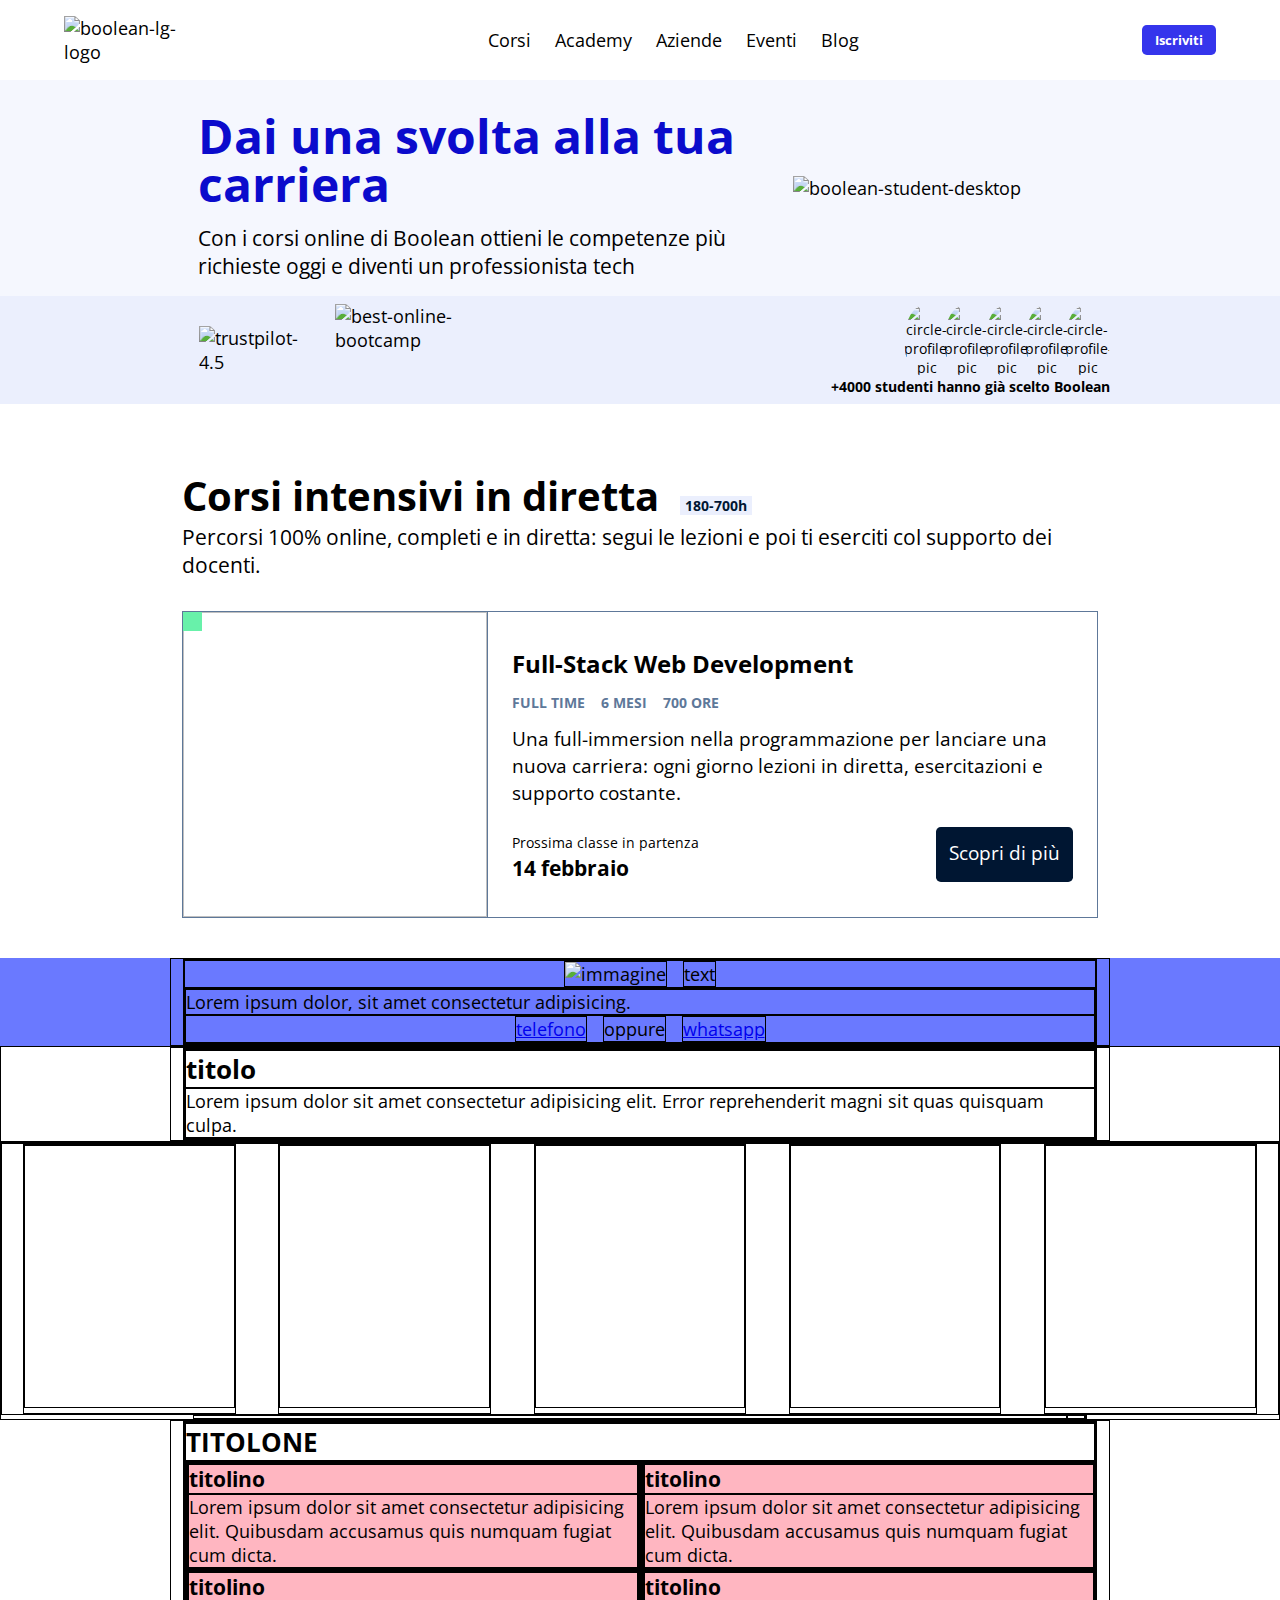
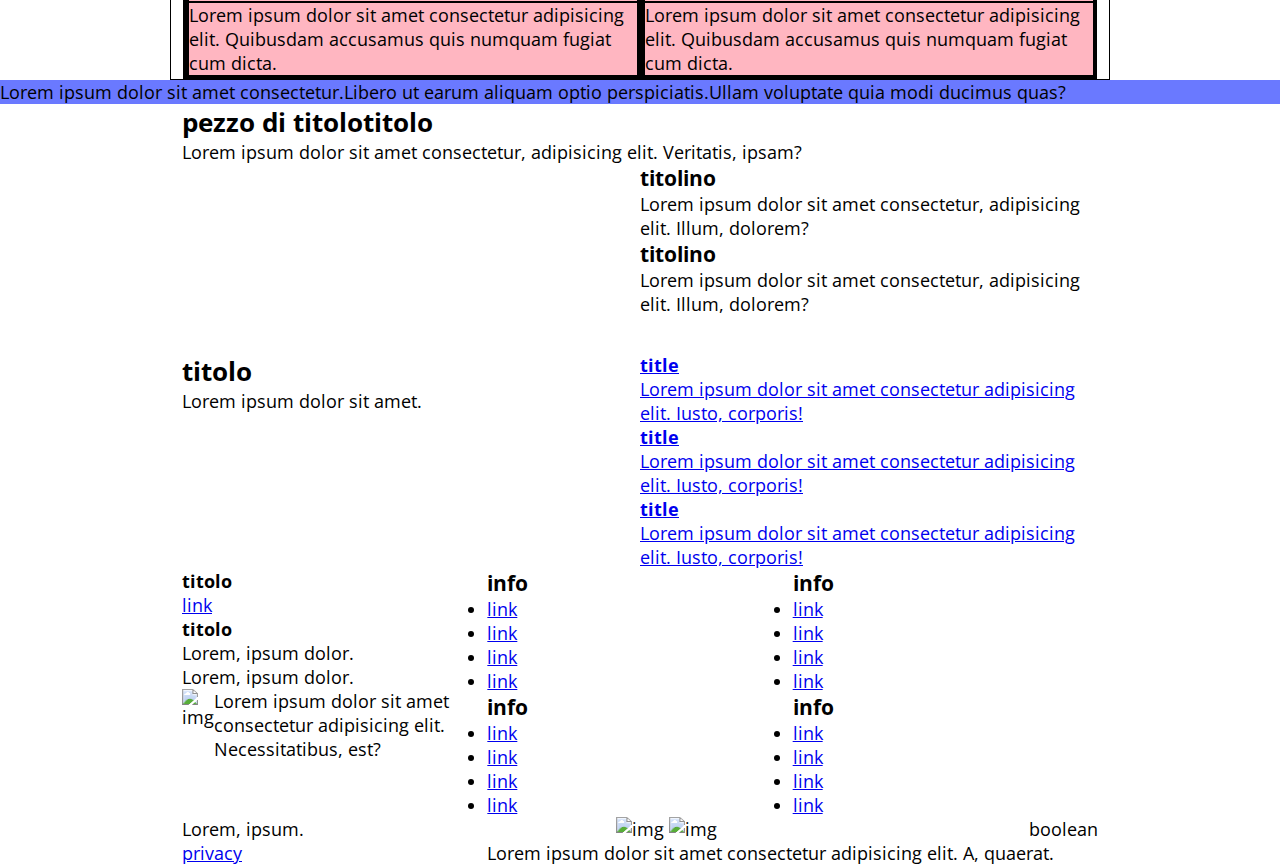
==== bonus/index.html @ d3b27fba "add courses card layout" ====
<!DOCTYPE html>
<html lang="en">
<head>
    <meta charset="UTF-8">
    <meta name="viewport" content="width=device-width, initial-scale=1.0">
    <title>Boolean</title>

    <link rel="stylesheet" href="../bonus/assets/css/style.css">

    <link rel="preconnect" href="https://fonts.googleapis.com">
    <link rel="preconnect" href="https://fonts.gstatic.com" crossorigin>
    <link href="https://fonts.googleapis.com/css2?family=Open+Sans:wght@400;500;600;700;800&display=swap"
        rel="stylesheet">

    <link rel="stylesheet" href="https://cdnjs.cloudflare.com/ajax/libs/font-awesome/6.5.1/css/all.min.css"
        integrity="sha512-DTOQO9RWCH3ppGqcWaEA1BIZOC6xxalwEsw9c2QQeAIftl+Vegovlnee1c9QX4TctnWMn13TZye+giMm8e2LwA=="
        crossorigin="anonymous" referrerpolicy="no-referrer" />
</head>
<body class="debug">

    <!-- /#site_header -->
    <header id="site_header">
        <nav id="navbar" class="d-flex">

            <!-- logo -->
            <div class="nav-left">
                <div class="logo d-flex">
                    <img src="https://coursereport-s3-production.global.ssl.fastly.net/uploads/school/logo/681/original/Pittogramma-RGB-1080-BLUE-circle.png" alt="boolean-mobile-logo">
                    <img src="https://hiringplatform.boolean.careers/images/logo.png" alt="boolean-lg-logo">
                </div>
                
            </div>

            <!-- list (default hidden)-->
            <div class="nav-center">
                <ul class="list-inline d-flex">
                    <li>
                        <a href="#" class="link">
                            <span>Corsi</span>
                            <i class="fa-solid fa-angle-down"></i>
                        </a>
                    </li>
                    <li>
                        <a href="#" class="link">
                            <span>Academy</span>
                            <i class="fa-solid fa-angle-down"></i>
                        </a>
                    </li>
                    <li>
                        <a href="#" class="link">
                            <span>Aziende</span>
                            <i class="fa-solid fa-angle-down"></i>
                        </a>
                    </li>
                    <li>
                        <a href="#" class="link">
                            <span>Eventi</span>
                            <i class="fa-solid fa-angle-down"></i>
                        </a>
                    </li>
                    <li>
                        <a href="#" class="link">
                            <span>Blog</span>
                            <i class="fa-solid fa-angle-down"></i>
                        </a>
                    </li>
                    
                </ul>
            </div>

            <!-- login + menu(desktop hidden) -->
            <div class="nav-right d-flex">
                <a href="#" class="btn">Iscriviti</a>
                <i class="fa-solid fa-bars"></i>
            </div>

        </nav>
    </header>


    <!-- /#site_main -->
    <main id="site_main">

        <!-- /#jumbotron -->
        <section id="jumbotron">
            <div class="container">

                <!-- top-jumbo -->
                <div class="top-jumbo d-flex">
                    <div class="image d-flex col-12 col-lg-4">
                        <img src="https://boolean.careers/images/png/Jumbo-img-mobile.png" alt="boolean-student-mobile">
                        <img src="https://boolean.careers/images/png/Jumbo-img-desktop.png" alt="boolean-student-desktop">
                    </div>

                    <div class="text col-12 col-lg-8">
                        <h1>Dai una svolta alla tua carriera</h1>
                        <p>Con i corsi online di Boolean ottieni le competenze più richieste oggi e diventi un professionista tech</p>
                    </div>
                </div>
                
            </div>
                <!-- bottom-jumbo -->
                <div class="bottom-jumbo d-flex">
                    <div class="container d-flex">

                        <div class="students col-12 col-lg-4">
                            <!-- text+image (image hidden default) -->
                            <span><strong>+4000 studenti hanno già scelto Boolean</strong></span>
                            <div class="circle-pics d-flex">
                                <img src="https://boolean.careers/images/png/profile1.png" alt="circle-profile-pic">
                                <img src="https://boolean.careers/images/png/profile2.png" alt="circle-profile-pic">
                                <img src="https://boolean.careers/images/png/profile3.png" alt="circle-profile-pic">
                                <img src="https://boolean.careers/images/png/profile4.png" alt="circle-profile-pic">
                                <img src="https://boolean.careers/images/png/profile5.png" alt="circle-profile-pic">
                            </div>
                        </div>

                        <div class="feedback d-flex col-12 col-lg-4">
                            <div class="image d-flex">
                                <img src="https://seeklogo.com/images/T/trustpilot-stars-logo-8C8758535D-seeklogo.com.png" alt="trustpilot-4.5">                            
                            </div>
                            
                            <div class="image">
                                <img src="https://assets-global.website-files.com/5dcc7f8c449e597ed83356b8/64908486ddc5adb977661b93_Best%20Online%20Bootcamps%20Badge%202023%20New.webp" alt="best-online-bootcamp">
                            </div>
                        </div>
                    </div>
                </div>
            </div>
        </section>


        <!-- /#courses -->
        <section id="courses">
            <div class="container">
                <div class="row">

                    <!-- intro -->
                    <div class="intro col-12">
                        <h2>Corsi intensivi in diretta</h2>
                        <span>180-700h</span>
                        <p>Percorsi 100% online, completi e in diretta: segui le lezioni e poi ti eserciti col supporto dei docenti.</p>
                    </div>

                    <!-- cards -->
                    <!-- 1 -->
                    <div class="course-card d-flex col-12">
                        <div class="image col-12 col-lg-4">
                            <img src="https://boolean.careers/images/png/Banner-webdev.png" alt="">
                            <i class="fa-solid fa-code"></i>
                        </div>

                        <div class="text d-flex col-12 col-lg-8">
                            <h3>Full-Stack Web Development</h3>
                            <div class="time d-flex">
                                <span><i class="fa-solid fa-sun"></i> FULL TIME</span>
                                <span><i class="fa-regular fa-calendar-days"></i></i> 6 MESI</span>
                                <span><i class="fa-solid fa-clock"></i> 700 ORE</span>
                            </div>
                            <p>Una full-immersion nella programmazione per lanciare una nuova carriera: ogni giorno lezioni in diretta, esercitazioni e supporto costante.</p>
                            <div class="find-more d-flex">
                                <div class="next-class">
                                    <span>Prossima classe in partenza</span>
                                    <h4>14 febbraio</h4>
                                </div>
                                <a href="#" class="btn">Scopri di più</a>
                            </div>
                        </div>

                    </div>



                </div>
            </div>
        </section>


        <!-- /#advisors -->
        <section id="advisors">
            <div class="container">
                <div class="row">

                    <!-- top: img+text -->
                    <div class="top-adv d-flex col-12">
                        <img src="" alt="immagine">
                        <p>text</p>
                    </div>

                    <!-- bottom: contacts -->
                    <div class="bottom-adv d-flex col-12">
                        <p>Lorem ipsum dolor, sit amet consectetur adipisicing.</p>
                        <div class="contacts d-flex">
                            <a href="#" class="link">telefono</a>
                            <span>oppure</span>
                            <a href="#" class="link">whatsapp</a>
                        </div>
                    </div>
                </div>
            </div>
        </section>


        <!-- /#experiences -->
        <section id="experiences">
            <!-- top -->
            <div class="top-experiences">
                <div class="container">
                    <div class="row">
                        <div class="text col-12">
                            <h2>titolo</h2>
                            <p>Lorem ipsum dolor sit amet consectetur adipisicing elit. Error reprehenderit magni sit quas quisquam culpa.</p>
                        </div>
                    </div>
                </div>
            </div>

            <!-- bottom -->
            <div class="bottom-experiences">
                <!-- vids https://www.youtube.com/embed/tgbNymZ7vqY? -->
                <div class="videos d-flex">

                    <div class="vid">
                        <iframe src="" frameborder="0"></iframe>
                    </div>

                    <div class="vid">
                        <iframe src="" frameborder="0"></iframe>
                    </div>

                    <div class="vid">
                        <iframe src="" frameborder="0"></iframe>
                    </div>

                    <div class="vid">
                        <iframe src="" frameborder="0"></iframe>
                    </div>

                    <div class="vid">
                        <iframe src="" frameborder="0"></iframe>
                    </div>                    
                    
                </div>

                <!-- buttons -->
                <div class="buttons d-flex">
                    <i class="fa-solid fa-arrow-left"></i>
                    <i class="fa-solid fa-arrow-right"></i>
                </div>
            </div>

        </section>


        <!-- /#why-us -->
        <section id="why-us">
            <div class="container">
                <div class="row">

                    <div class="title col-12">
                        <h2>TITOLONE</h2>
                    </div>

                    <div class="reason d-flex col-12 col-lg-6">
                        <i class="fa-solid fa-arrows-to-eye"></i>
                        <div class="text">
                            <h3>titolino</h3>
                            <p>Lorem ipsum dolor sit amet consectetur adipisicing elit. Quibusdam accusamus quis numquam fugiat cum dicta.</p>
                        </div>
                    </div>

                    <div class="reason d-flex col-12 col-lg-6">
                        <i class="fa-solid fa-arrows-to-eye"></i>
                        <div class="text">
                            <h3>titolino</h3>
                            <p>Lorem ipsum dolor sit amet consectetur adipisicing elit. Quibusdam accusamus quis numquam fugiat cum dicta.</p>
                        </div>
                    </div>

                    <div class="reason d-flex col-12 col-lg-6">
                        <i class="fa-solid fa-arrows-to-eye"></i>
                        <div class="text">
                            <h3>titolino</h3>
                            <p>Lorem ipsum dolor sit amet consectetur adipisicing elit. Quibusdam accusamus quis numquam fugiat cum dicta.</p>
                        </div>
                    </div>

                    <div class="reason d-flex col-12 col-lg-6">
                        <i class="fa-solid fa-arrows-to-eye"></i>
                        <div class="text">
                            <h3>titolino</h3>
                            <p>Lorem ipsum dolor sit amet consectetur adipisicing elit. Quibusdam accusamus quis numquam fugiat cum dicta.</p>
                        </div>
                    </div>


                </div>
            </div>
        </section>


        <!-- /#moving-banner -->
        <section id="moving-banner">
            <div class="moving-text d-flex">
                <p>Lorem ipsum dolor sit amet consectetur.</p>
                <p>Libero ut earum aliquam optio perspiciatis.</p>
                <p>Ullam voluptate quia modi ducimus quas?</p>
            </div>
        </section>


        <!-- /#fundamentals-camp -->
        <section id="fundamentals-camp">
            <div class="container">
                <div class="row">

                    <div class="text col-12">
                        <h2><span>pezzo di titolo</span>titolo</h2>
                        <p>Lorem ipsum dolor sit amet consectetur, adipisicing elit. Veritatis, ipsam?</p>
                    </div>

                    <div class="video col-12 col-sm-6">
                        
                    </div>

                    <div class="try-boolean col-12 col-sm-6">
                        <h3>titolino</h3>
                        <p>Lorem ipsum dolor sit amet consectetur, adipisicing elit. Illum, dolorem?</p>
                        <h3>titolino</h3>
                        <p>Lorem ipsum dolor sit amet consectetur, adipisicing elit. Illum, dolorem?</p>

                        <a href="#" class="btn">bottone</a>
                    </div>

                </div>
            </div>
        </section>


        <!-- /#pick-a-course -->
        <section id="pick-a-course">
            <div class="container">
                <div class="row">

                    <div class="title col-12 col-lg-6">
                        <h2>titolo</h2>
                        <p>Lorem ipsum dolor sit amet.</p>
                    </div>

                    <div class="click-me col-12 col-lg-6">

                        <a href="#" class="mega-btn d-flex">
                            <i class="fa-solid fa-arrows-to-eye"></i>
                            <div class="text">
                                <h4>title</h4>
                                <p>Lorem ipsum dolor sit amet consectetur adipisicing elit. Iusto, corporis!</p>
                            </div>
                        </a>

                        <a href="#" class="mega-btn d-flex">
                            <i class="fa-solid fa-arrows-to-eye"></i>
                            <div class="text">
                                <h4>title</h4>
                                <p>Lorem ipsum dolor sit amet consectetur adipisicing elit. Iusto, corporis!</p>
                            </div>
                        </a>

                        <a href="#" class="mega-btn d-flex">
                            <i class="fa-solid fa-arrows-to-eye"></i>
                            <div class="text">
                                <h4>title</h4>
                                <p>Lorem ipsum dolor sit amet consectetur adipisicing elit. Iusto, corporis!</p>
                            </div>
                        </a>

                    </div>

                </div>
            </div>
        </section>


    </main>


    <!-- /#site_footer -->
    <footer id="site_footer">
        <div class="container">

            <!-- top -->
            <div class="footer-top">
                <div class="row">

                    <!-- top/left -->
                    <div class="contacts-us col-6 col-lg-4">
                        <h4>titolo</h4>
                        <a href="#" class="link">link</a>
                        <h4>titolo</h4>
                        <p>Lorem, ipsum dolor.</p>
                        <p>Lorem, ipsum dolor.</p>
                        <div class="adv-pic d-flex">
                            <img src="" alt="img">
                            <p>Lorem ipsum dolor sit amet consectetur adipisicing elit. Necessitatibus, est?</p>
                        </div>

                    </div>

                    <!-- center/right -->
                    <div class="more-info d-flex col-12 col-lg-8">

                        <div class="info col-12 col-lg-6">
                            <h3>info</h3>
                            <ul>
                                <li><a href="#" class="link">link</a></li>
                                <li><a href="#" class="link">link</a></li>
                                <li><a href="#" class="link">link</a></li>
                                <li><a href="#" class="link">link</a></li>
                            </ul>
                        </div>

                        <div class="info col-12 col-lg-6">
                            <h3>info</h3>
                            <ul>
                                <li><a href="#" class="link">link</a></li>
                                <li><a href="#" class="link">link</a></li>
                                <li><a href="#" class="link">link</a></li>
                                <li><a href="#" class="link">link</a></li>
                            </ul>
                        </div>

                        <div class="info col-12 col-lg-6">
                            <h3>info</h3>
                            <ul>
                                <li><a href="#" class="link">link</a></li>
                                <li><a href="#" class="link">link</a></li>
                                <li><a href="#" class="link">link</a></li>
                                <li><a href="#" class="link">link</a></li>
                            </ul>
                        </div>

                        <div class="info col-12 col-lg-6">
                            <h3>info</h3>
                            <ul>
                                <li><a href="#" class="link">link</a></li>
                                <li><a href="#" class="link">link</a></li>
                                <li><a href="#" class="link">link</a></li>
                                <li><a href="#" class="link">link</a></li>
                            </ul>
                        </div>

                    </div>

                    <!-- bottom -->
                    <div class="social d-flex col-12">

                        <div class="eng-bool">
                            <i class="fa-solid fa-arrows-to-eye"></i>
                            <span>boolean</span>
                        </div>

                        <div class="feeds">
                            <img src="" alt="img">
                            <img src="" alt="img">
                        </div>

                        <div class="follow-us">
                            <span>Lorem, ipsum.</span>
                            <div class="icons">
                                <i class="fa-solid fa-arrows-to-eye"></i>
                                <i class="fa-solid fa-arrows-to-eye"></i>
                                <i class="fa-solid fa-arrows-to-eye"></i>
                            </div>
                            

                        </div>
                    </div>

                </div>
            </div>


            <!-- footer-bottom -->
            <div class="footer-bottom">

                <div class="eng-bool">
                    <i class="fa-solid fa-arrows-to-eye"></i>
                    <span>boolean</span>
                </div>

                <a href="#" class="link col-lg-4">privacy</a>
                <p class="col-lg-8">Lorem ipsum dolor sit amet consectetur adipisicing elit. A, quaerat.</p>
            </div>

        </div>
    </footer>

    
</body>
</html>
---- bonus/assets/css/style.css ----
/* #region reset */


*{
    box-sizing: border-box;
    padding: 0;
    margin: 0;
}

/* #endregion reset */


/* #region color palette */

:root{
    --bool-lighter: rgba(255, 255, 255, 1);
    --bool-jumbo: rgba(245, 247, 254, 1);
    --bool-light: rgba(235, 239, 253, 1);
    --bool-darker: black;
    --bool-title: rgba(11, 11, 204, 1);
    --bool-btn-light: rgba(53, 53, 236, 1);
    --bool-btn-dark: rgba(0, 22, 50, 1);
    --bool-banner: rgba(106, 121, 255, 1);
    --bool-footer: rgba(19, 42, 71, 1);
    --bool-text-light: #5e7899;
    --bool-accent: rgba(104, 241, 170, 1);

}

/* #endregion color palette */


/* #region debug */

/* .debug *{
    border: 1px solid black;
} */

/* .debug section{
    margin: 2rem 0;
} */
/* .debug .course-card{
    background-color: lightcyan;
    margin: 1rem 0;
} */

.debug .reason{
    background-color: lightpink;
}

/* .debug #site_main *{
    border: 1px solid black;
} */

/* .debug #courses *{
    border: 1px solid black;
}
 */
.debug #advisors *{
    border: 1px solid black;
}
.debug #experiences *{
    border: 1px solid black;
}
.debug #why-us *{
    border: 1px solid black;
}




/* #endregion debug */



/* #region common rules */

body{
    font-family: 'Open Sans', sans-serif;
    font-size: 1.1rem;
}

.list-inline{
    list-style: none;
    gap: 1.5rem;
    align-items: center;
}

.container{
    width: 100%;
    padding: 0 0.75rem;
    max-width: 576px;
    margin: auto;
}

.row{
    display: flex;
    flex-wrap: wrap;
    width: 100%;
}

.btn{
    color: var(--bool-lighter);
    padding: 0.4rem 0.8rem;
    border-radius: 0.3rem;
    display: inline-block;
    text-decoration: none;
    transition: all 0.3s;
}


/* [class^="col-"]{
    padding: 1rem;
} */




/* #endregion common rules */


/* #region utility */

.d-flex{
    display: flex;
}

.col-12{
    width: 100%;
}

.col-8{
    width: calc((100% / 12) * 8);
}

.col-6{
    width: 50%;
}

.col-4{
    width: calc((100% / 12) * 4);
}

/* #endregion utility */



/* #region header */

#site_header{
    background-color: var(--bool-lighter);
    position: fixed;
    top: 0;
    width: 100%;
    z-index: 100;
}

#navbar{
    width: 95%;
    margin: auto;
    justify-content: space-between;
    align-items: center;
    padding: 1rem 0;

    & .nav-center{
        display: none;

        & .link{
            text-decoration: none;
            color: var(--bool-darker);
        }

        & i{
            font-size: 0.7rem;
        }
    }
}

.nav-left{
    width: 46px;

    &  img:first-of-type{
        width: 100%;
        aspect-ratio: 1/1;
        object-fit: contain;
    }

    &  img:nth-of-type(2){
        width: 100%;
        display: none;
    }
}

.nav-right{
    gap: 1.5rem;
    justify-content: center;
    align-items: center;

    & > i{
        font-size: 1.5rem;
        font-weight: 900;
    }
}

.nav-right .btn{
    background-color: var(--bool-btn-light);
    font-size: 0.8rem;
    font-weight: bold;

    &:hover{
        background-color: var(--bool-btn-dark);
    }
}

/* #endregion header */


/* #region jumbo */

#jumbotron{
    background-color: var(--bool-jumbo);
    margin-top: 5rem;


    & .container{
        flex-direction: column;
    }
}

.top-jumbo{
    width: 100%;
    flex-wrap: wrap;
    text-align: center;

    & .image{
        justify-content: center;
        align-items: center;
        padding: 1rem 0;
        
        & > img:first-child{
            width: 50%;
            object-fit: contain;
        }

        & > img:nth-child(2){
            width: 100%;
            display: none;
        }
    }

    & .text{
        padding: 1rem;
    }
    & h1{
        color: var(--bool-title);
        font-size: 2.4rem;
        line-height: 2.7rem;
        padding: 1rem 0;
    }
    
}

.bottom-jumbo{   
    
    background-color: var(--bool-light);
    

    & > .container{
        flex-wrap: wrap;
        padding: 0.5rem 0;
    }

    & .students{
        font-size: 0.9rem;
        text-align: center;
    }

    & .feedback{
        gap: 1rem;
        justify-content: center;
    }

    & .image{
        width: 120px;
        align-items: center;

        & > img{
            object-fit: contain;
            width: 100%;
        }
    }
}

.circle-pics{ 
    display: none;

    & > img{
    width: 45px;
    aspect-ratio: 1/1;
    border-radius: 50%;
    
        &:not(:first-child){
        margin-left: -0.3rem;
        }
    }
}





/* #endregion jumbo */


/* #region courses */

#courses{
    background-color: var(--bool-lighter);
    padding: 2.5rem 0;
}

.intro{
    padding-bottom: 1.5rem;

    & h2{
        font-size: 1.5rem;
    }

    & span{
        background-color: var(--bool-light);
        color: var(--bool-btn-dark);
        font-size: 0.9rem;
        font-weight:700;
        padding: 0 0.3rem;
    }
}

.course-card{
    flex-wrap: wrap;
    font-size: 1rem;
    border: 1px solid var(--bool-text-light);

    & .image{
        height: 160px;
        border-right: 1px solid var(--bool-text-light);
        position: relative;

        & > img{
            width: 100%;
            height: 100%;
            object-fit: cover;
        }

        & > i{
            position: absolute;
            top: 0;
            left: 0;
            font-size: 2.5rem;
            background-color: var(--bool-accent);
            color: var(--bool-btn-light);
            padding: 0.6rem;
        }
    }

    & .text{
        padding: 1rem;
        flex-direction: column;
        gap: 0.5rem;
        
        & .time{
        color: var(--bool-text-light);
        gap: 1rem;
        font-weight: 700;
        font-size: 0.9rem;
        }

        & .find-more{
            gap: 1rem;
            padding-top: 0.5rem;

            & span{
                font-size: 0.9rem;
            }
            
            & h4{
                font-size: 1.3rem;
            }

            & .btn{
                background-color: var(--bool-btn-dark);
                text-align: center;
                padding: 0.8rem;

                &:hover{
                    background-color: var(--bool-btn-light);
                }
            }
        }
    }

    
}

.find-more{
    flex-direction: column;
}


/* #endregion courses */


/* #region advisors */

#advisors{
    background-color: var(--bool-banner);
}

.top-adv{
    flex-direction: column;
}

.bottom-adv{
    flex-direction: column;

    & .contacts{
        flex-direction: column;
    }
}

/* #endregion advisors */


/* #region experiences */

.videos{
    justify-content: space-around;
}

.vid{
    width: calc(100% / 6);
    aspect-ratio: 4/5;

    & > iframe{
        width: 100%;
        height: 100%;
        object-fit: cover;
    }
}

.buttons{
    width: 100%;
    gap: 1rem;
    justify-content: center;
}

/* #endregion experiences */

/* #region why-us */



/* #endregion why-us */


/* #region moving banner */

#moving-banner{
    background-color: var(--bool-banner);
}

/* .moving-text{
    animation: 6s linear infinite;
    animation-name: slide;

    & > p{
        white-space: nowrap;
    }
}

@keyframes slide {
    from {transform: translateX(100%);}

    to {transform: translateX(-100%);}
} */




/* #endregion moving banner */

/* #region fundamentals camp */


/* #endregion fundamentals camp */


/* #region pick-a-course */



/* #endregion pick-a-course */


/* #region footer */

.footer-top{
    width: 100%;
}

.more-info{
    flex-direction: column;
    flex-wrap: wrap;

    & ul{
        display: none;
    }
}

.social{
    flex-direction: column;
    align-items: center;

    & .eng-bool{
        display: none;
    }
}





/* #region media query */

/* 576-940 */

@media screen and (min-width: 576px) {


    .col-sm-6{
        width: 50%;
    }

    .buttons{
        width: 70%;
        margin: auto;
        justify-content: flex-end;
    }
    
}


/* 940+ */

@media screen and (min-width: 940px) {
    
    .container{
        max-width: 940px;
    }

    /* header */

    #navbar{
        width: 90%;

        & .nav-center{
            display: flex;
        }

        & .nav-right > i{
            display: none;
        }
    }

    .nav-left{
        width: 140px;
    
        &  img:first-of-type{
            display: none;
        }
    
        &  img:nth-of-type(2){
            display: block;
        }
    }

        /* utility */

    .col-lg-8{
        width: calc((100% / 12) * 8);
    }

    .col-lg-6{
        width: 50%;
    }

    .col-lg-4{
        width: calc((100% / 12) * 4);
    }


    /* jumbo */

    .top-jumbo{
        flex-direction: row-reverse;
        text-align: left;

        & .text{
            display: flex;
            flex-direction: column;
            justify-content: center;
            font-size: 1.3rem;
            padding-right: 3.5rem;

            & h1{
                font-size: 3rem;
                line-height: 3rem;
            }
        }        

        & .image{
            padding: 0;

            & > img:first-child{
            display: none;
            }

            & > img:nth-child(2){
                display: block;
            } 
        }

        
    }

    #jumbotron .bottom-jumbo > .container{
        justify-content: space-between;
        flex-direction: row-reverse;
    }

    .students{
        display: flex;
        flex-direction: column-reverse;
        align-items: end;
        justify-content: center;

        & .circle-pics{
            display: flex;
        }
    }


    /* courses */

    .intro{
        font-size: 1.3rem; 
        padding: 1.5rem 0 2rem 0;
    
        & > h2{
        font-size: 2.5rem;
        display: inline-block;
        margin-right: 1rem;
        }
    }

    .course-card .image{
        height: 100%;
        aspect-ratio: 1/1;

        & > img{
            margin-bottom: -1rem;
        }
    }

    .course-card .text{
        justify-content: center;
        font-size: larger;
        padding: 1.5rem;
        gap: 0.8rem;

        & h3{
            font-size: x-large;
        }
    }

    .find-more{
        flex-direction: row;
        justify-content: space-between;
    }





    /* advisors */

    .top-adv{
        flex-direction: row;
        justify-content: center;
        gap: 1rem;
    }

    .bottom-adv .contacts{
        flex-direction: row;
        justify-content: center;
        gap: 1rem;
    }



    /* experiences */

    .buttons{
        width: 95%;
    }



    /* footer */

    .more-info{
        flex-direction: row;
    
        & ul{
            display: block;
        }
    }

    .social{
        flex-direction: row-reverse;
        justify-content: space-between;
    
        & .eng-bool{
            display: block;
        }
    }

    .footer-bottom{
        display: flex;

        & .eng-bool{
        display: none;
        }
    }
    
    


}



@media screen and (min-width: 1100px){

    .buttons{
        width: 70%;
    }

}
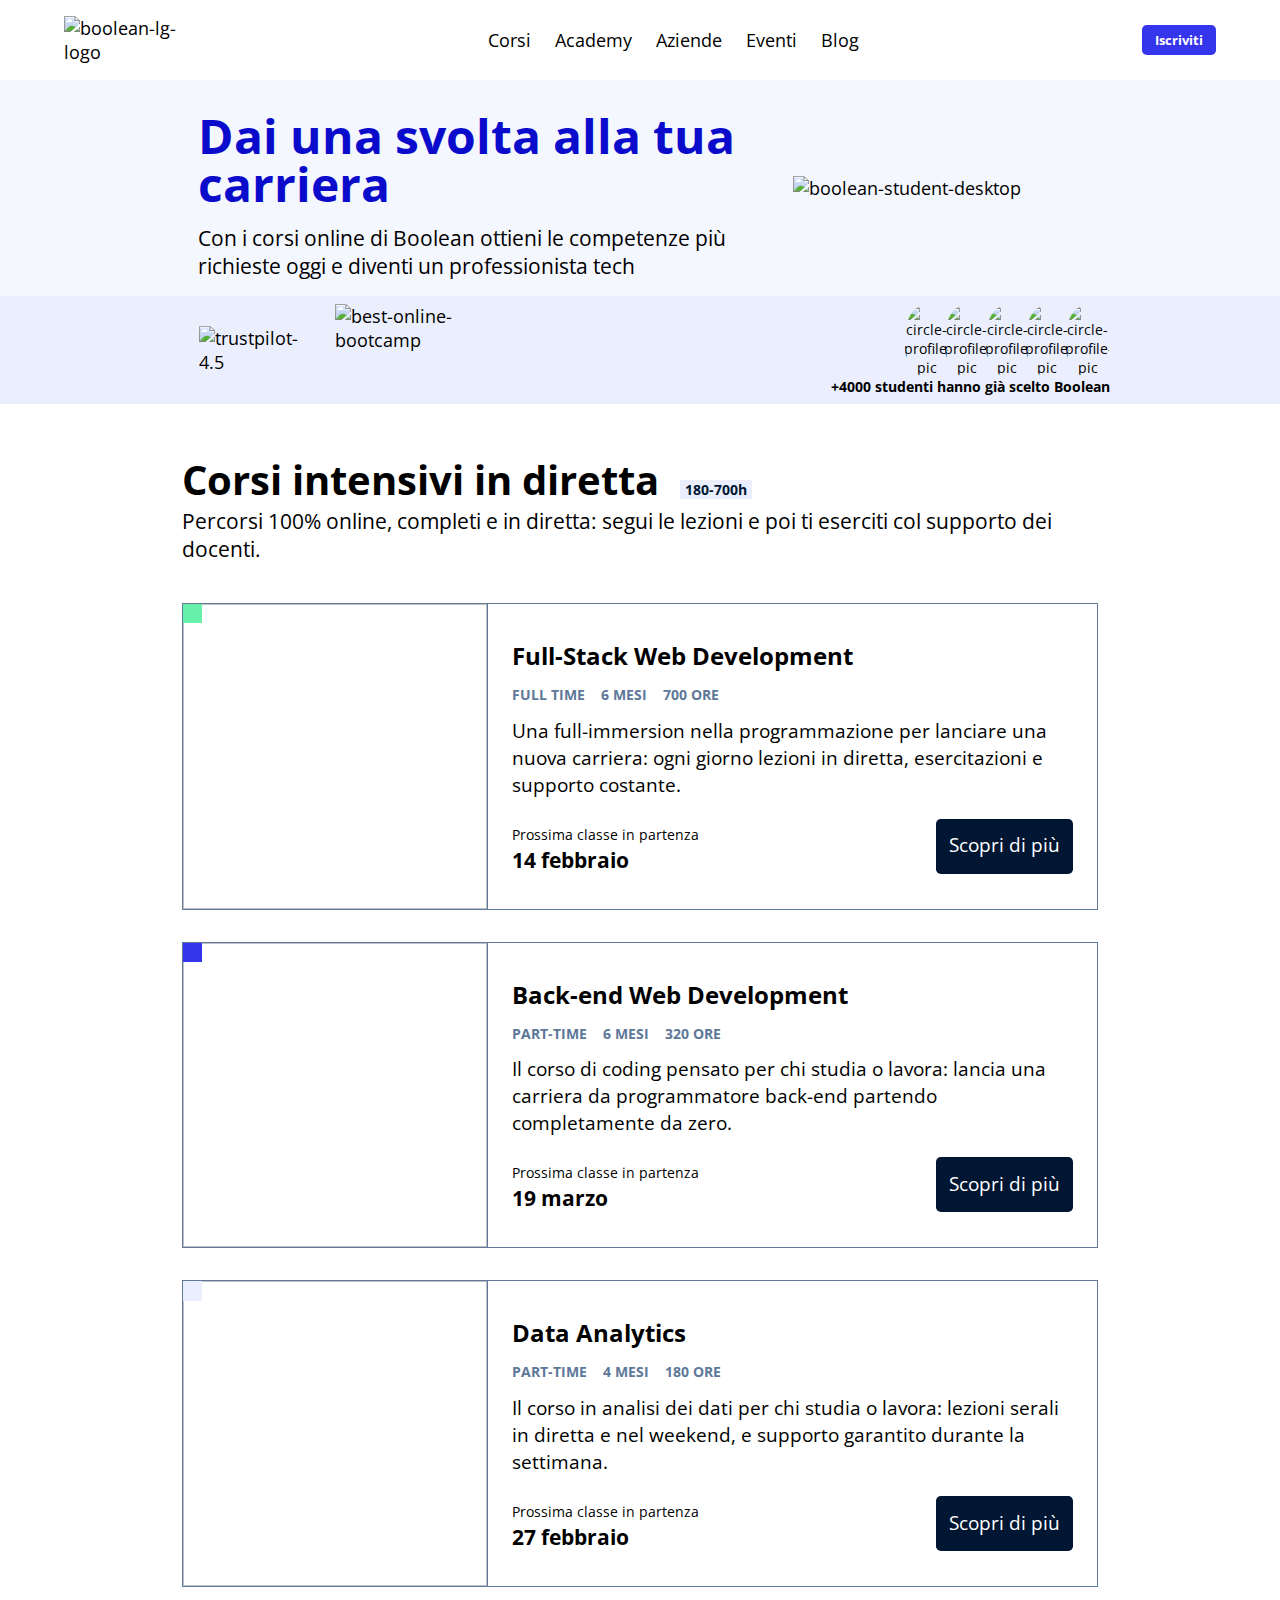
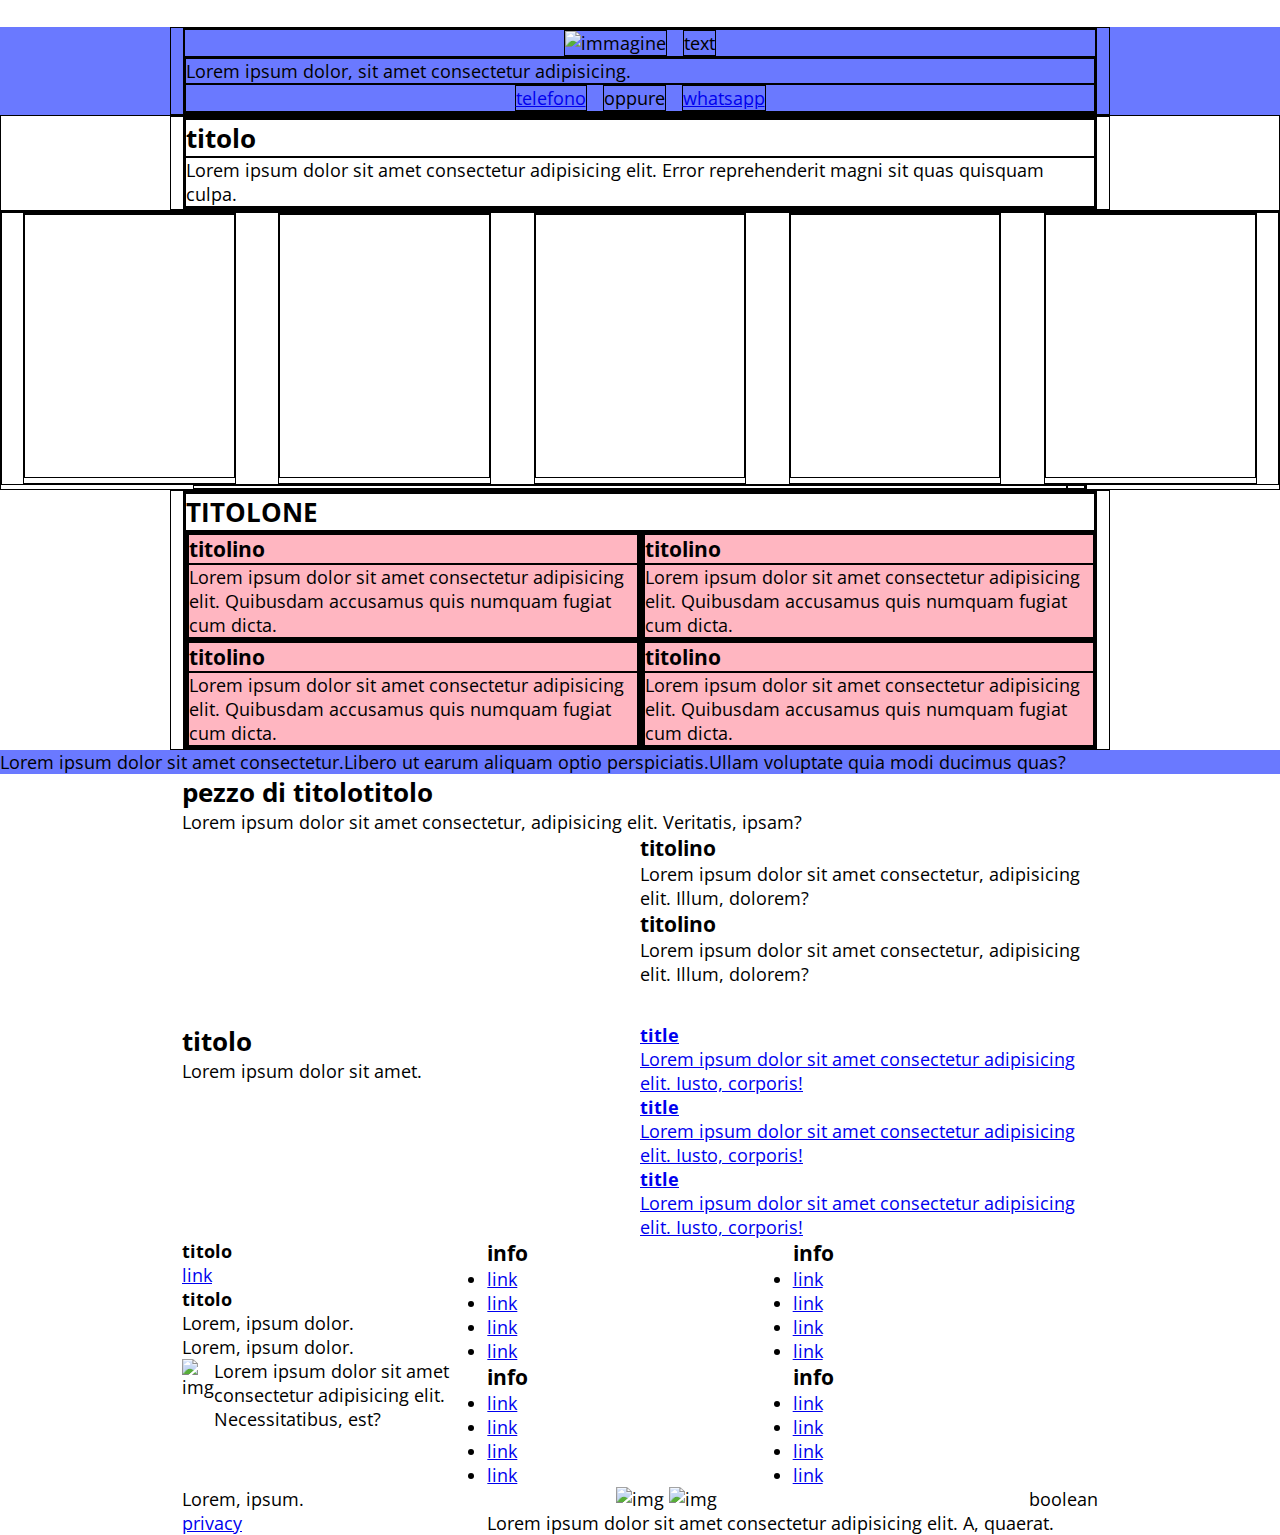
==== commit a822d513: "add section courses layout" ====
--- a/bonus/index.html
+++ b/bonus/index.html
@@ -147,7 +147,7 @@
                     <div class="course-card d-flex col-12">
                         <div class="image col-12 col-lg-4">
                             <img src="https://boolean.careers/images/png/Banner-webdev.png" alt="">
-                            <i class="fa-solid fa-code"></i>
+                            <i class="fa-solid fa-code accent"></i>
                         </div>
 
                         <div class="text d-flex col-12 col-lg-8">
@@ -162,6 +162,58 @@
                                 <div class="next-class">
                                     <span>Prossima classe in partenza</span>
                                     <h4>14 febbraio</h4>
+                                </div>
+                                <a href="#" class="btn">Scopri di più</a>
+                            </div>
+                        </div>
+
+                    </div>
+
+                    <!-- 2 -->
+                    <div class="course-card d-flex col-12">
+                        <div class="image col-12 col-lg-4">
+                            <img src="https://boolean.careers/images/png/Banner-BackEnd.png" alt="">
+                            <i class="fa-solid fa-code accent-reverse"></i>
+                        </div>
+
+                        <div class="text d-flex col-12 col-lg-8">
+                            <h3>Back-end Web Development</h3>
+                            <div class="time d-flex">
+                                <span><i class="fa-solid fa-moon"></i> PART-TIME</span>
+                                <span><i class="fa-regular fa-calendar-days"></i></i> 6 MESI</span>
+                                <span><i class="fa-solid fa-clock"></i> 320 ORE</span>
+                            </div>
+                            <p>Il corso di coding pensato per chi studia o lavora: lancia una carriera da programmatore back-end partendo completamente da zero.</p>
+                            <div class="find-more d-flex">
+                                <div class="next-class">
+                                    <span>Prossima classe in partenza</span>
+                                    <h4>19 marzo</h4>
+                                </div>
+                                <a href="#" class="btn">Scopri di più</a>
+                            </div>
+                        </div>
+
+                    </div>
+
+                    <!-- 3 -->
+                    <div class="course-card d-flex col-12">
+                        <div class="image col-12 col-lg-4">
+                            <img src="https://boolean.careers/images/png/Banner-data.png" alt="">
+                            <i class="fa-solid fa-chart-line"></i>
+                        </div>
+
+                        <div class="text d-flex col-12 col-lg-8">
+                            <h3>Data Analytics</h3>
+                            <div class="time d-flex">
+                                <span><i class="fa-solid fa-moon"></i> PART-TIME</span>
+                                <span><i class="fa-regular fa-calendar-days"></i></i> 4 MESI</span>
+                                <span><i class="fa-solid fa-clock"></i> 180 ORE</span>
+                            </div>
+                            <p>Il corso in analisi dei dati per chi studia o lavora: lezioni serali in diretta e nel weekend, e supporto garantito durante la settimana.</p>
+                            <div class="find-more d-flex">
+                                <div class="next-class">
+                                    <span>Prossima classe in partenza</span>
+                                    <h4>27 febbraio</h4>
                                 </div>
                                 <a href="#" class="btn">Scopri di più</a>
                             </div>
--- a/bonus/assets/css/style.css
+++ b/bonus/assets/css/style.css
@@ -318,10 +318,14 @@
 #courses{
     background-color: var(--bool-lighter);
     padding: 2.5rem 0;
+
+    & .row{
+        gap: 2rem;
+    }
 }
 
 .intro{
-    padding-bottom: 1.5rem;
+    padding: 0.5rem 0;
 
     & h2{
         font-size: 1.5rem;
@@ -356,10 +360,23 @@
             position: absolute;
             top: 0;
             left: 0;
-            font-size: 2.5rem;
+            font-size: 2.5rem;            
+            padding: 0.6rem;
+        }
+
+        & > .fa-code.accent{
             background-color: var(--bool-accent);
             color: var(--bool-btn-light);
-            padding: 0.6rem;
+        }
+
+        & > .fa-code.accent-reverse{
+            background-color: var(--bool-btn-light);
+            color: var(--bool-accent);
+        }
+
+        & .fa-chart-line{
+            background-color: var(--bool-light);
+            color: var(--bool-btn-dark);
         }
     }
 
@@ -653,8 +670,7 @@
     /* courses */
 
     .intro{
-        font-size: 1.3rem; 
-        padding: 1.5rem 0 2rem 0;
+        font-size: 1.3rem;
     
         & > h2{
         font-size: 2.5rem;
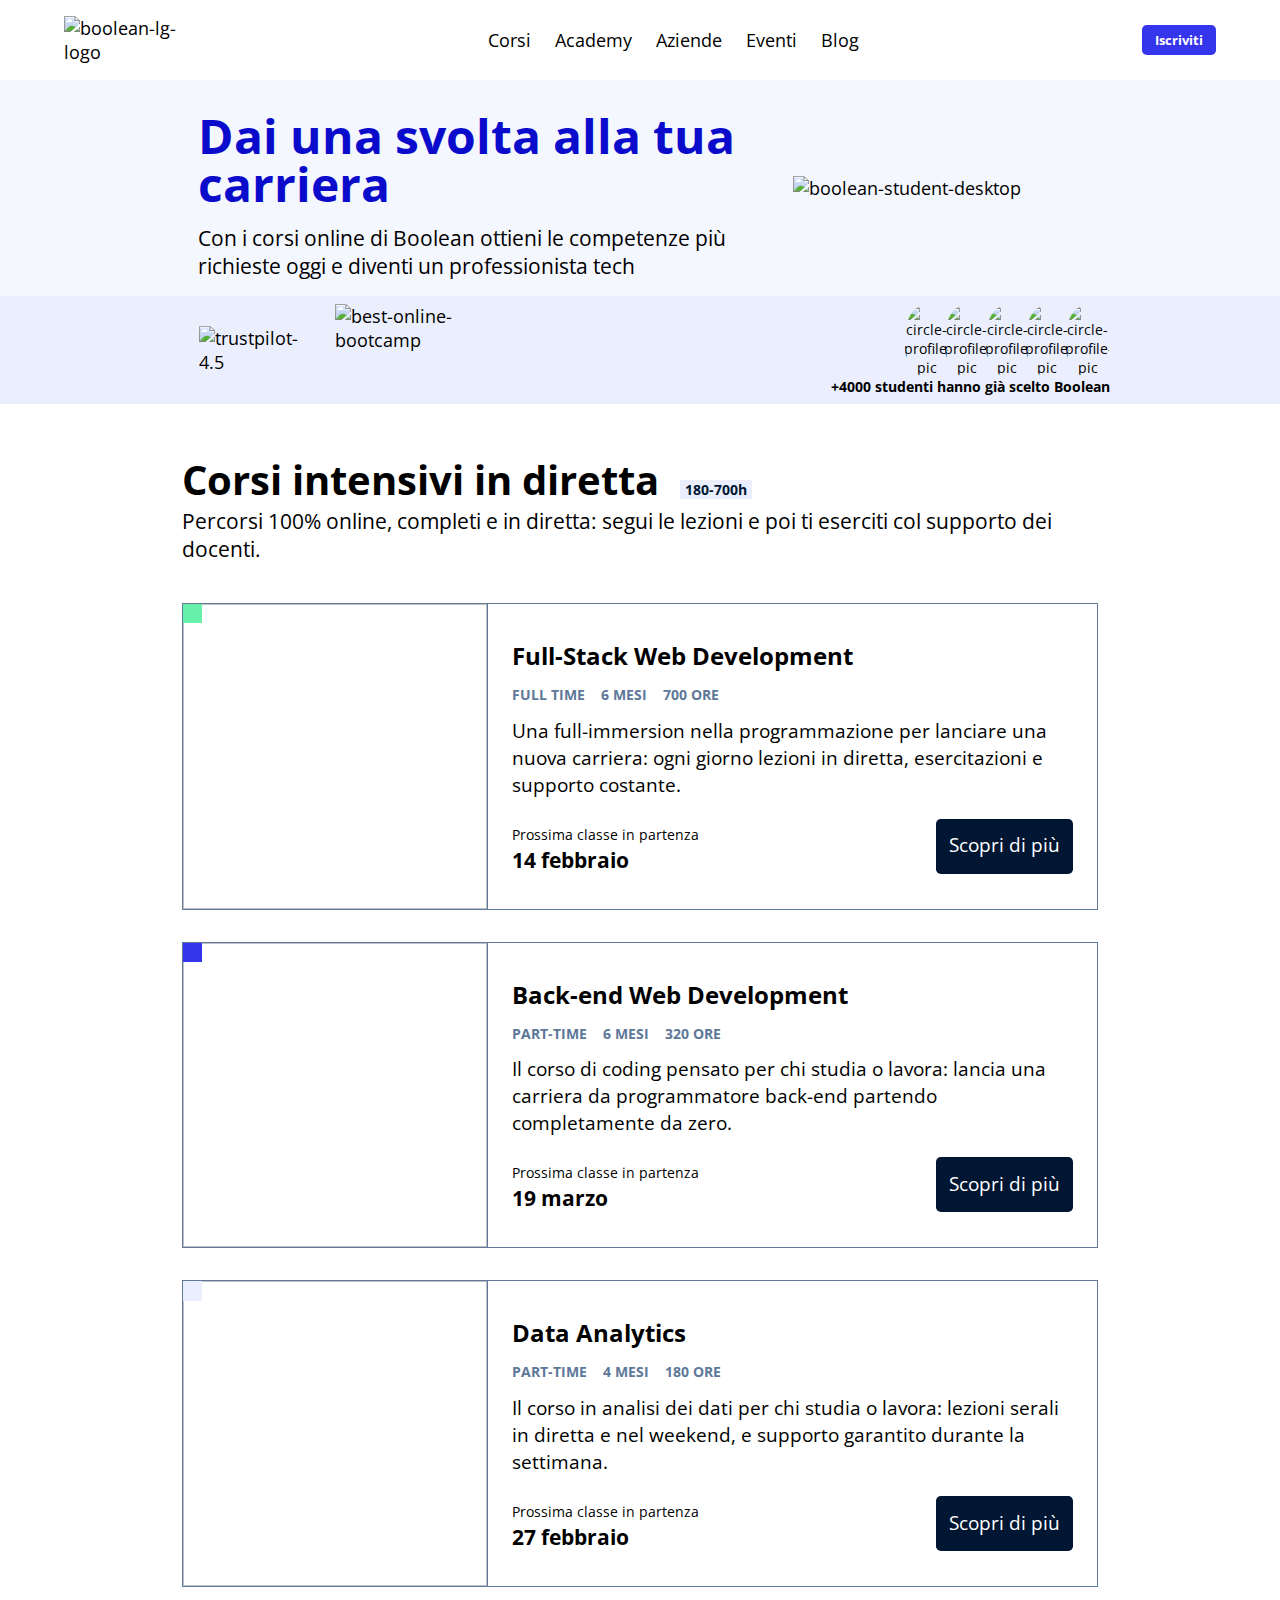
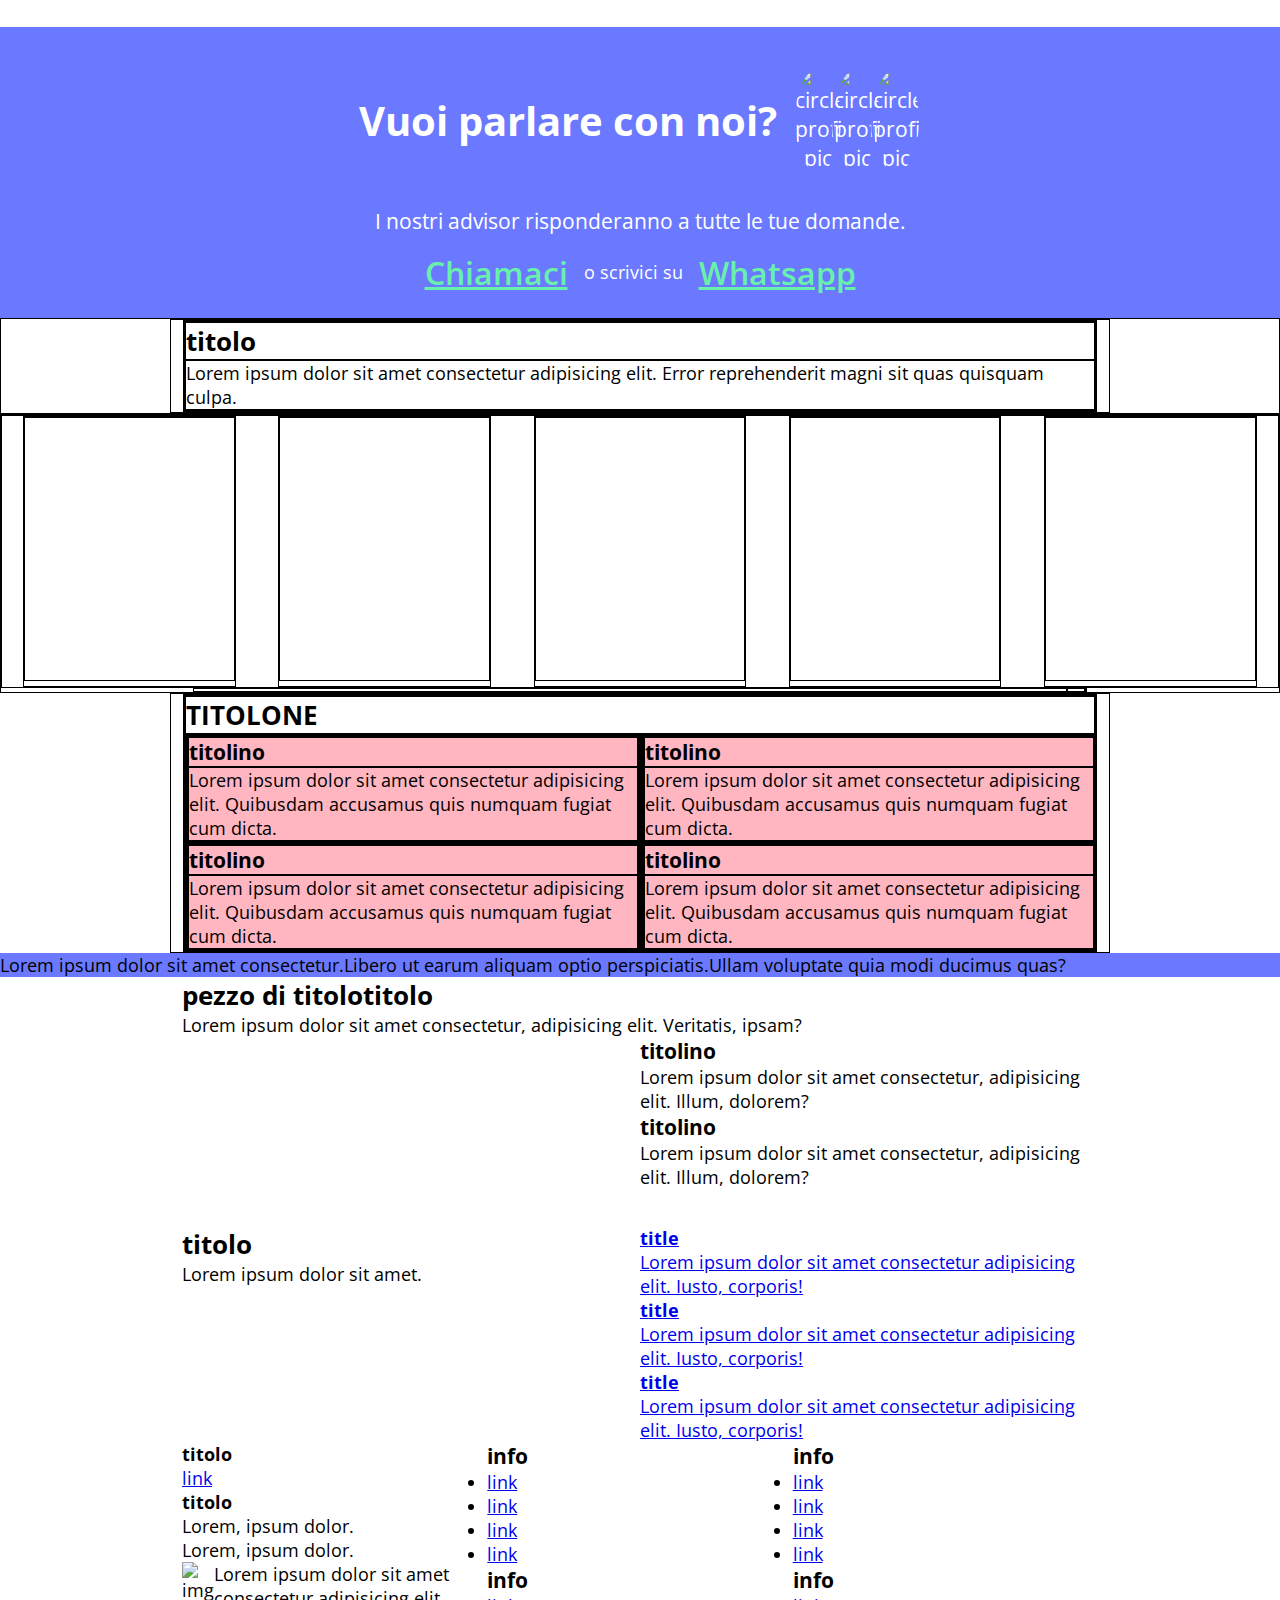
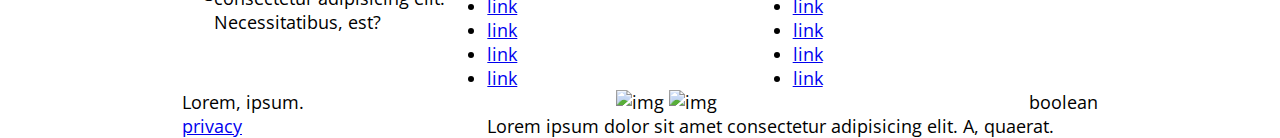
==== commit fe89148b: "add section advisors layout" ====
--- a/bonus/index.html
+++ b/bonus/index.html
@@ -235,17 +235,29 @@
 
                     <!-- top: img+text -->
                     <div class="top-adv d-flex col-12">
-                        <img src="" alt="immagine">
-                        <p>text</p>
+                        <div class="circle-pics d-flex">
+                            <img src="https://boolean.careers/images/png/profile1.png" alt="circle-profile-pic">
+                            <img src="https://boolean.careers/images/png/profile2.png" alt="circle-profile-pic">
+                            <img src="https://boolean.careers/images/png/profile3.png" alt="circle-profile-pic">
+                            
+                        </div>
+                        <h3>Vuoi parlare con noi?</h3>
+                        <p class="col-12">I nostri advisor risponderanno a tutte le tue domande.</p>
                     </div>
 
                     <!-- bottom: contacts -->
                     <div class="bottom-adv d-flex col-12">
-                        <p>Lorem ipsum dolor, sit amet consectetur adipisicing.</p>
+                        
                         <div class="contacts d-flex">
-                            <a href="#" class="link">telefono</a>
-                            <span>oppure</span>
-                            <a href="#" class="link">whatsapp</a>
+                            <a href="#" class="link">
+                                <i class="fa-solid fa-phone-volume"></i>
+                                <span>Chiamaci</span>
+                            </a>
+                            <span>o scrivici su</span>
+                            <a href="#" class="link">
+                                <i class="fa-brands fa-whatsapp"></i>
+                                <span>Whatsapp</span>
+                            </a>
                         </div>
                     </div>
                 </div>
--- a/bonus/assets/css/style.css
+++ b/bonus/assets/css/style.css
@@ -57,9 +57,9 @@
     border: 1px solid black;
 }
  */
-.debug #advisors *{
+/* .debug #advisors *{
     border: 1px solid black;
-}
+} */
 .debug #experiences *{
     border: 1px solid black;
 }
@@ -431,17 +431,60 @@
 
 #advisors{
     background-color: var(--bool-banner);
+    padding: 1.5rem 0;
 }
 
 .top-adv{
     flex-direction: column;
+    color: var(--bool-lighter);
+    text-align: center;
+    padding-bottom: 1rem;
+    flex-wrap: wrap;
+
+    & h3{
+        font-size: x-large;
+    }
+
+    & .circle-pics{
+        display: flex;
+        justify-content: center;
+        align-items: center;
+        padding: 1rem 0;
+
+        & > img{
+            width: 50px;
+            border: 2px solid var(--bool-banner);
+        }
+
+        & > img:not(:first-child){
+            margin-left: -0.7rem;            
+        }
+    }
 }
 
 .bottom-adv{
     flex-direction: column;
+    color: var(--bool-lighter);
 
     & .contacts{
         flex-direction: column;
+        align-items: center;
+        gap: 0.5rem;
+
+        & > span{
+            font-size: 0.8rem;
+        }
+    }
+
+    & .link{
+        color: var(--bool-accent);
+        text-decoration: none;
+        font-size: 1.5rem;
+
+        & > span{
+            text-decoration: underline;
+            font-weight: 600;
+        }
     }
 }
 
@@ -704,22 +747,33 @@
         justify-content: space-between;
     }
 
-
-
-
-
     /* advisors */
 
     .top-adv{
         flex-direction: row;
         justify-content: center;
         gap: 1rem;
+        font-size: larger;
+
+        & h3{
+            order: -1;
+            align-self: center;
+            font-size: 2.5rem;
+        }
     }
 
     .bottom-adv .contacts{
         flex-direction: row;
         justify-content: center;
         gap: 1rem;
+        
+        & .link{
+            font-size: xx-large;
+        }
+
+        & > span{
+            font-size: large;
+        }
     }
 
 
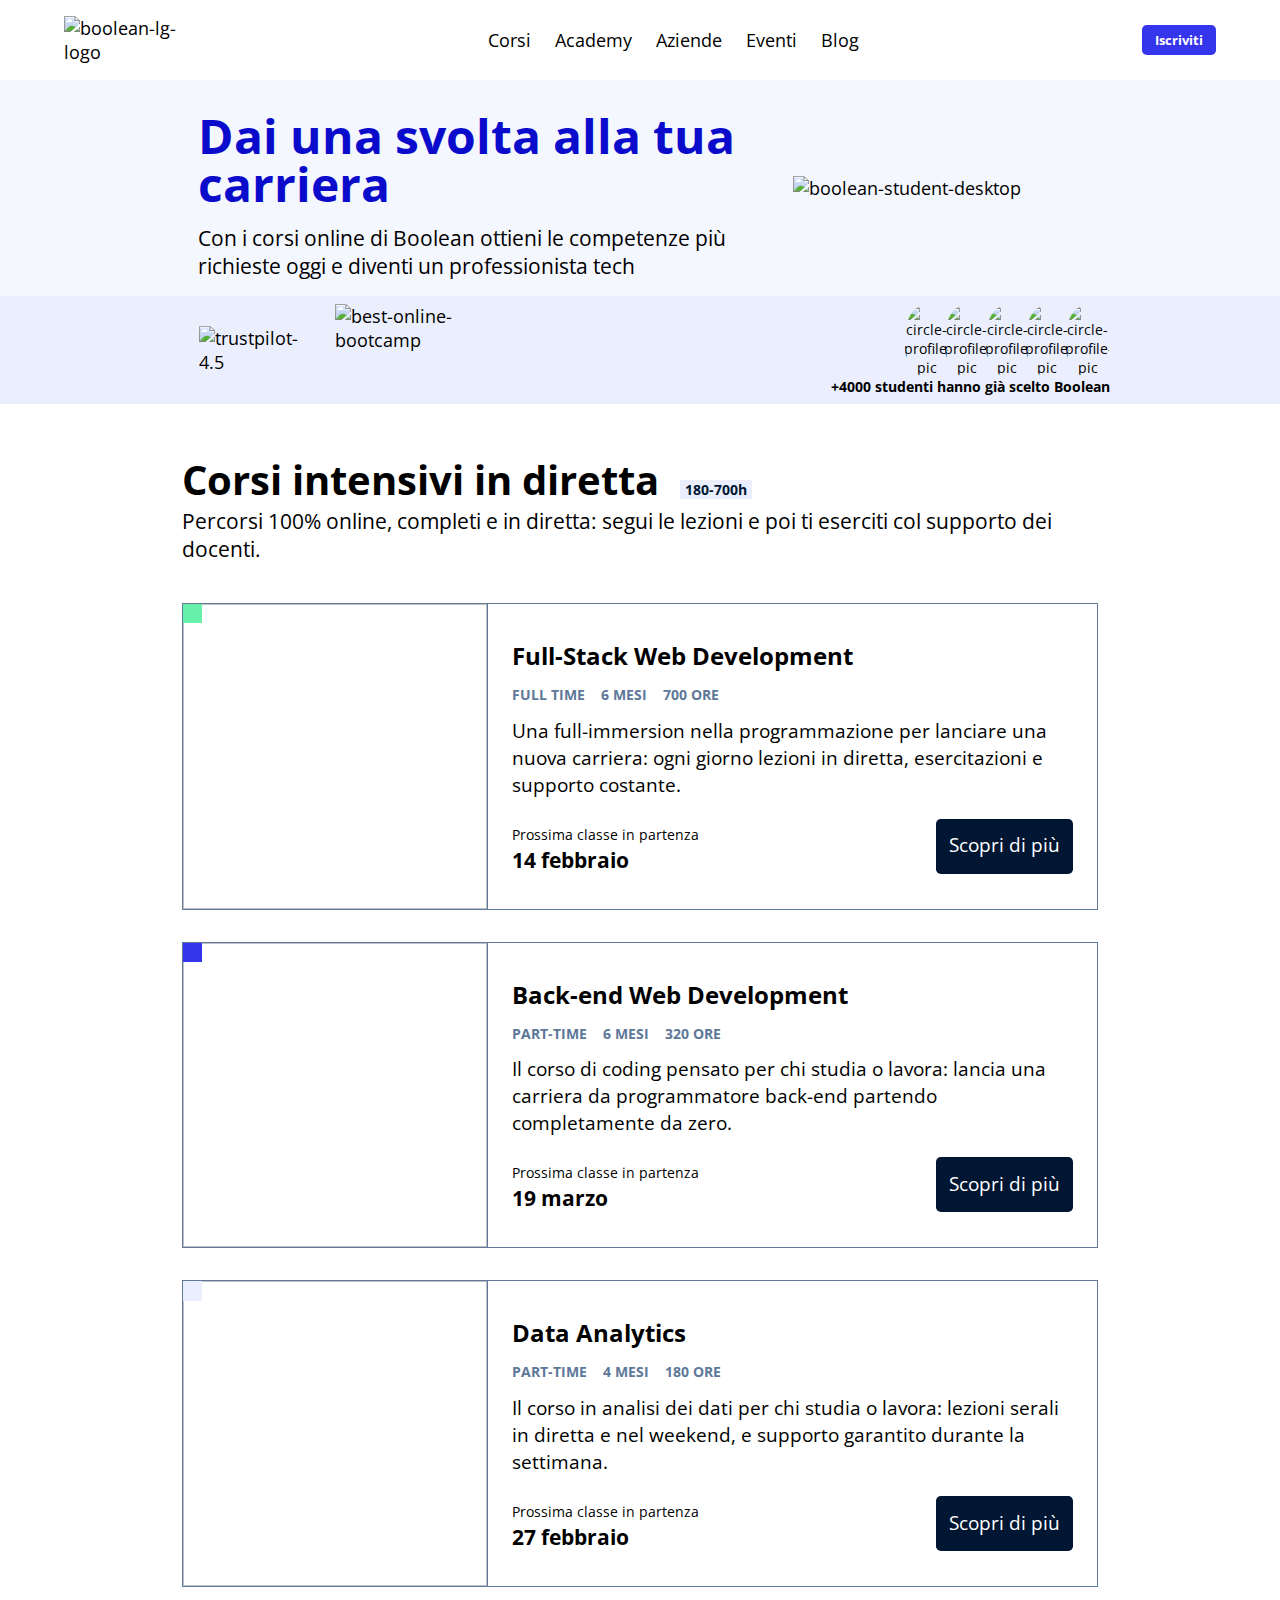
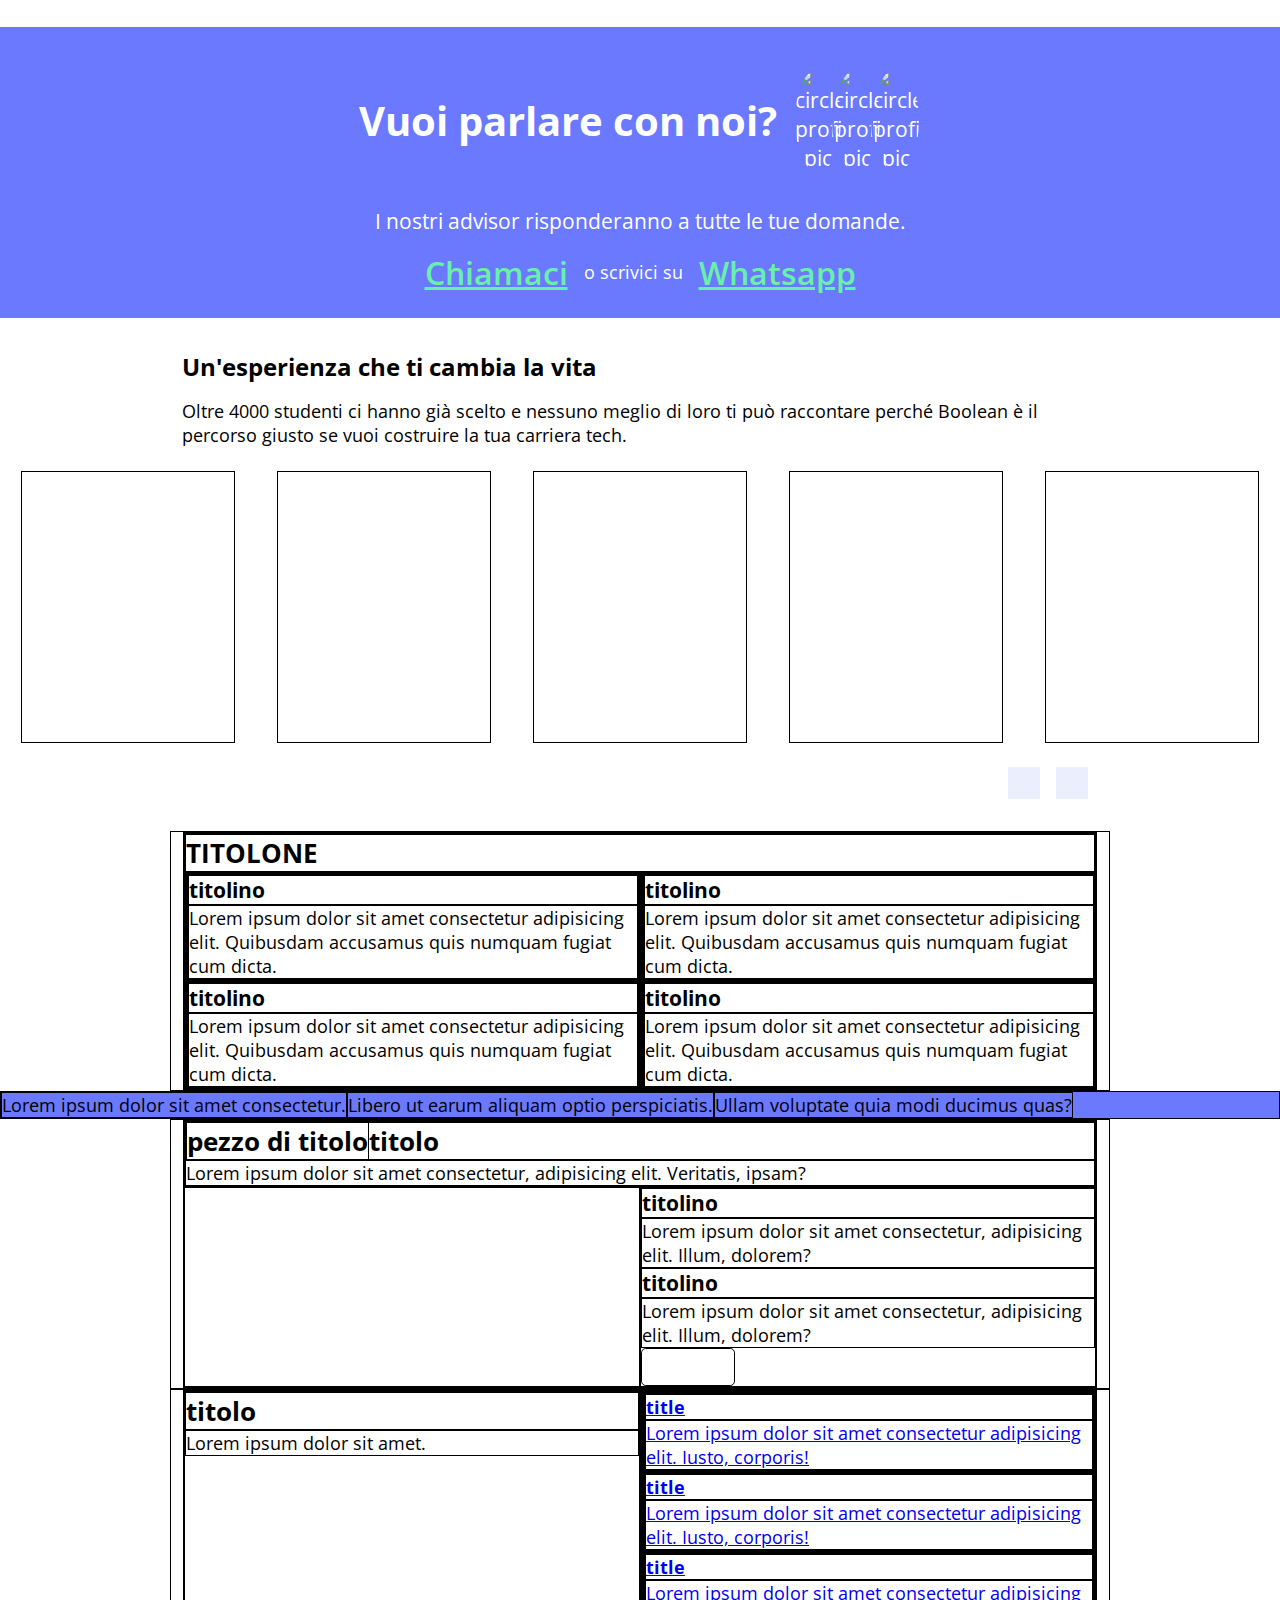
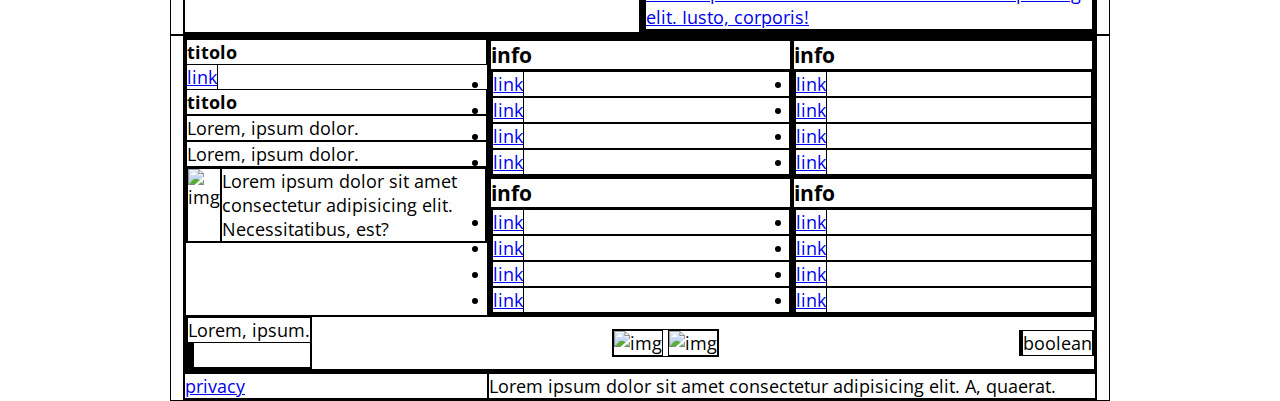
==== commit 13ec1c44: "add region experiences layout" ====
--- a/bonus/index.html
+++ b/bonus/index.html
@@ -272,8 +272,8 @@
                 <div class="container">
                     <div class="row">
                         <div class="text col-12">
-                            <h2>titolo</h2>
-                            <p>Lorem ipsum dolor sit amet consectetur adipisicing elit. Error reprehenderit magni sit quas quisquam culpa.</p>
+                            <h3>Un'esperienza che ti cambia la vita</h3>
+                            <p>Oltre 4000 studenti ci hanno già scelto e nessuno meglio di loro ti può raccontare perché Boolean è il percorso giusto se vuoi costruire la tua carriera tech. </p>
                         </div>
                     </div>
                 </div>
@@ -282,6 +282,7 @@
             <!-- bottom -->
             <div class="bottom-experiences">
                 <!-- vids https://www.youtube.com/embed/tgbNymZ7vqY? -->
+                <!-- hidden mobile -->
                 <div class="videos d-flex">
 
                     <div class="vid">
@@ -304,6 +305,14 @@
                         <iframe src="" frameborder="0"></iframe>
                     </div>                    
                     
+                </div>
+
+                <!-- mobile default -->
+                <div class="container">
+                    <div class="video-container d-flex col-12">
+                        <img src="https://picsum.photos/350/450" alt="">
+                        <i class="fa-solid fa-play"></i>
+                    </div>
                 </div>
 
                 <!-- buttons -->
--- a/bonus/assets/css/style.css
+++ b/bonus/assets/css/style.css
@@ -45,9 +45,9 @@
     margin: 1rem 0;
 } */
 
-.debug .reason{
+/* .debug .reason{
     background-color: lightpink;
-}
+} */
 
 /* .debug #site_main *{
     border: 1px solid black;
@@ -60,13 +60,24 @@
 /* .debug #advisors *{
     border: 1px solid black;
 } */
-.debug #experiences *{
-    border: 1px solid black;
-}
+/* .debug #experiences *{
+    border: 1px solid black;
+} */
 .debug #why-us *{
     border: 1px solid black;
 }
-
+.debug #moving-banner *{
+    border: 1px solid black;
+}
+.debug #fundamentals-camp *{
+    border: 1px solid black;
+}
+.debug #pick-a-course *{
+    border: 1px solid black;
+}
+.debug #site_footer *{
+    border: 1px solid black;
+}
 
 
 
@@ -493,13 +504,43 @@
 
 /* #region experiences */
 
+#experiences{
+    background-color: var(--bool-lighter);
+    padding: 2rem 0;
+
+    & h3{
+        font-size: 1.5rem;
+        padding-bottom: 1rem;
+    }
+}
+
+.video-container {
+    justify-content: center;
+    padding: 1rem 0;
+    position: relative;
+
+    & .fa-play{
+        background-color: rgba(0, 0, 0, 0.212);
+        font-size: 3rem;
+        padding: 1.5rem;
+        border-radius: 2rem;
+        position: absolute;
+        top: 50%;
+        left: 50%;
+        transform: translate(-50%, -50%);
+    }
+}
+
 .videos{
     justify-content: space-around;
+    display: none;
+    padding: 1.5rem 0;
 }
 
 .vid{
     width: calc(100% / 6);
     aspect-ratio: 4/5;
+    border: 1px solid black;
 
     & > iframe{
         width: 100%;
@@ -512,6 +553,13 @@
     width: 100%;
     gap: 1rem;
     justify-content: center;
+    
+    & > i{
+        background-color: var(--bool-light);
+        color: var(--bool-banner);
+        font-size: 1.7rem;
+        padding: 1rem;
+    }
 }
 
 /* #endregion experiences */
@@ -780,6 +828,14 @@
 
     /* experiences */
 
+    .videos{
+        display: flex;
+    }
+
+    .video-container{
+        display: none;
+    }
+
     .buttons{
         width: 95%;
     }
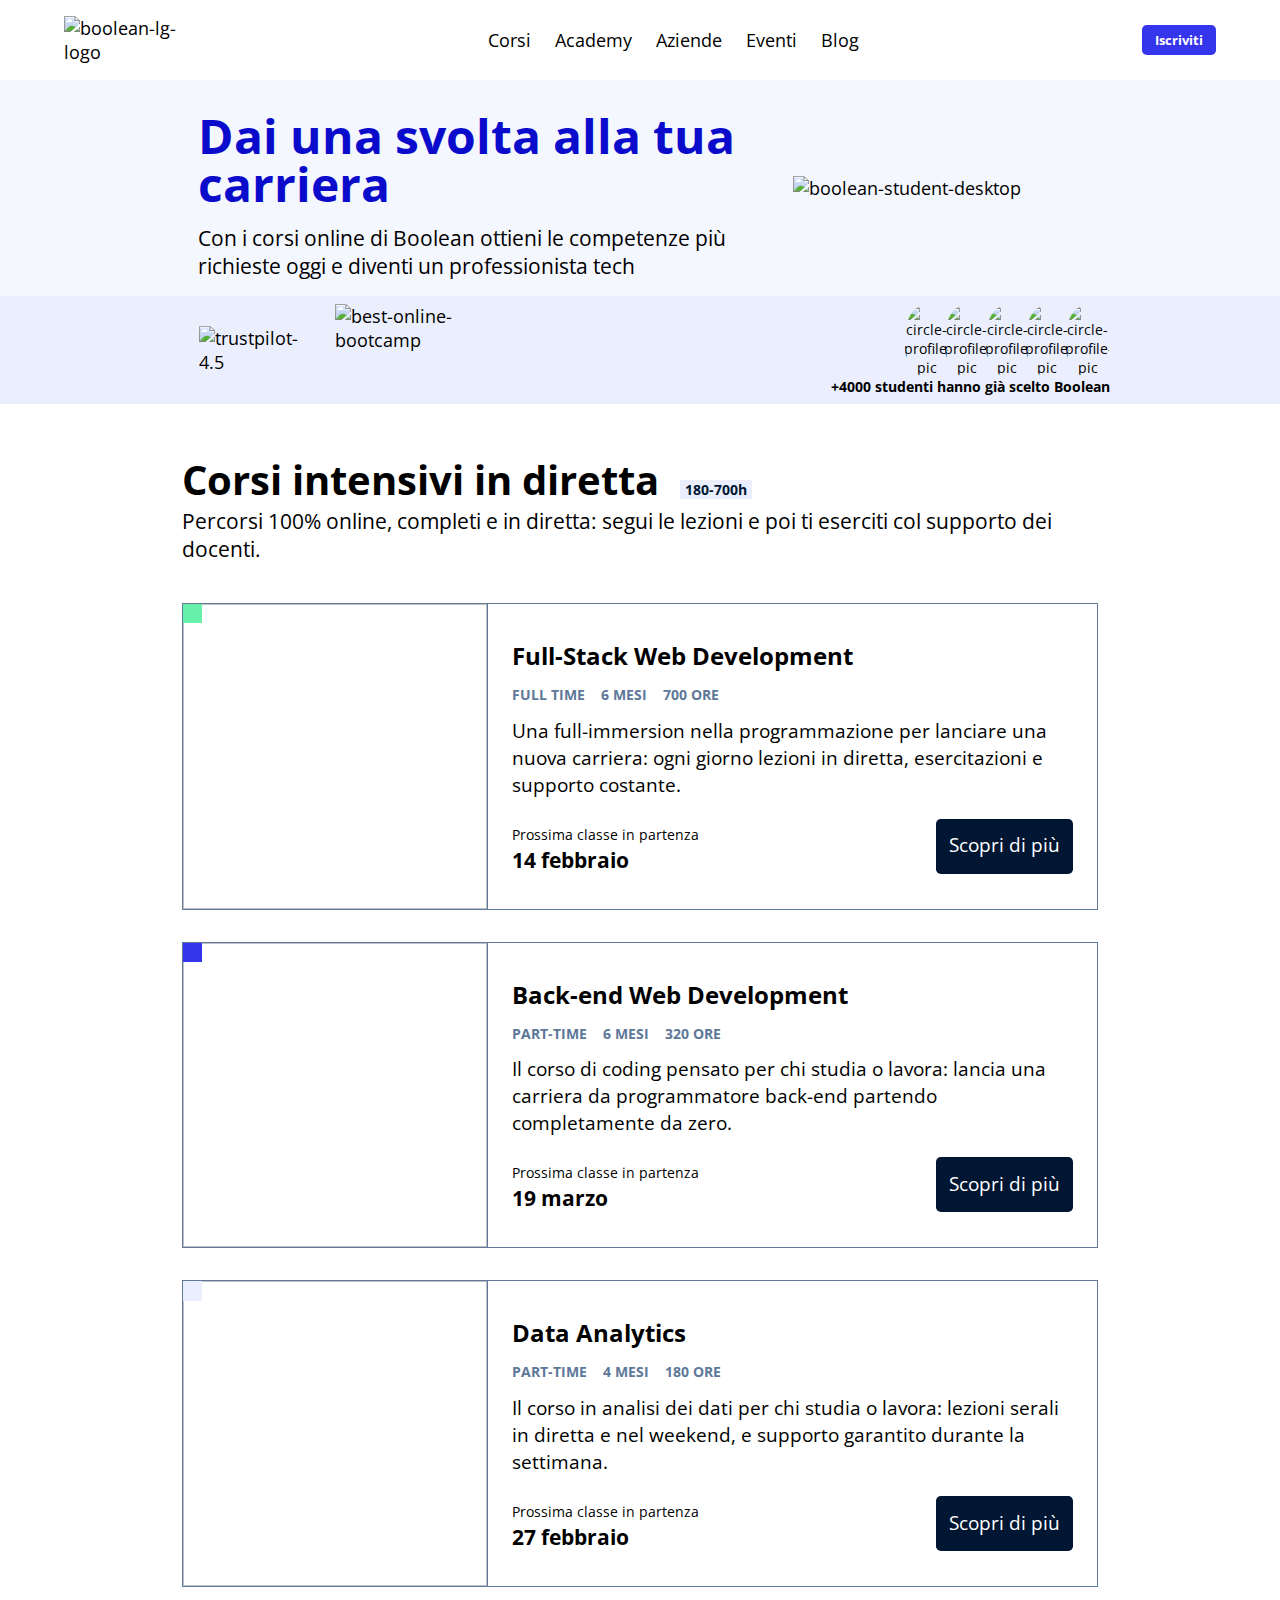
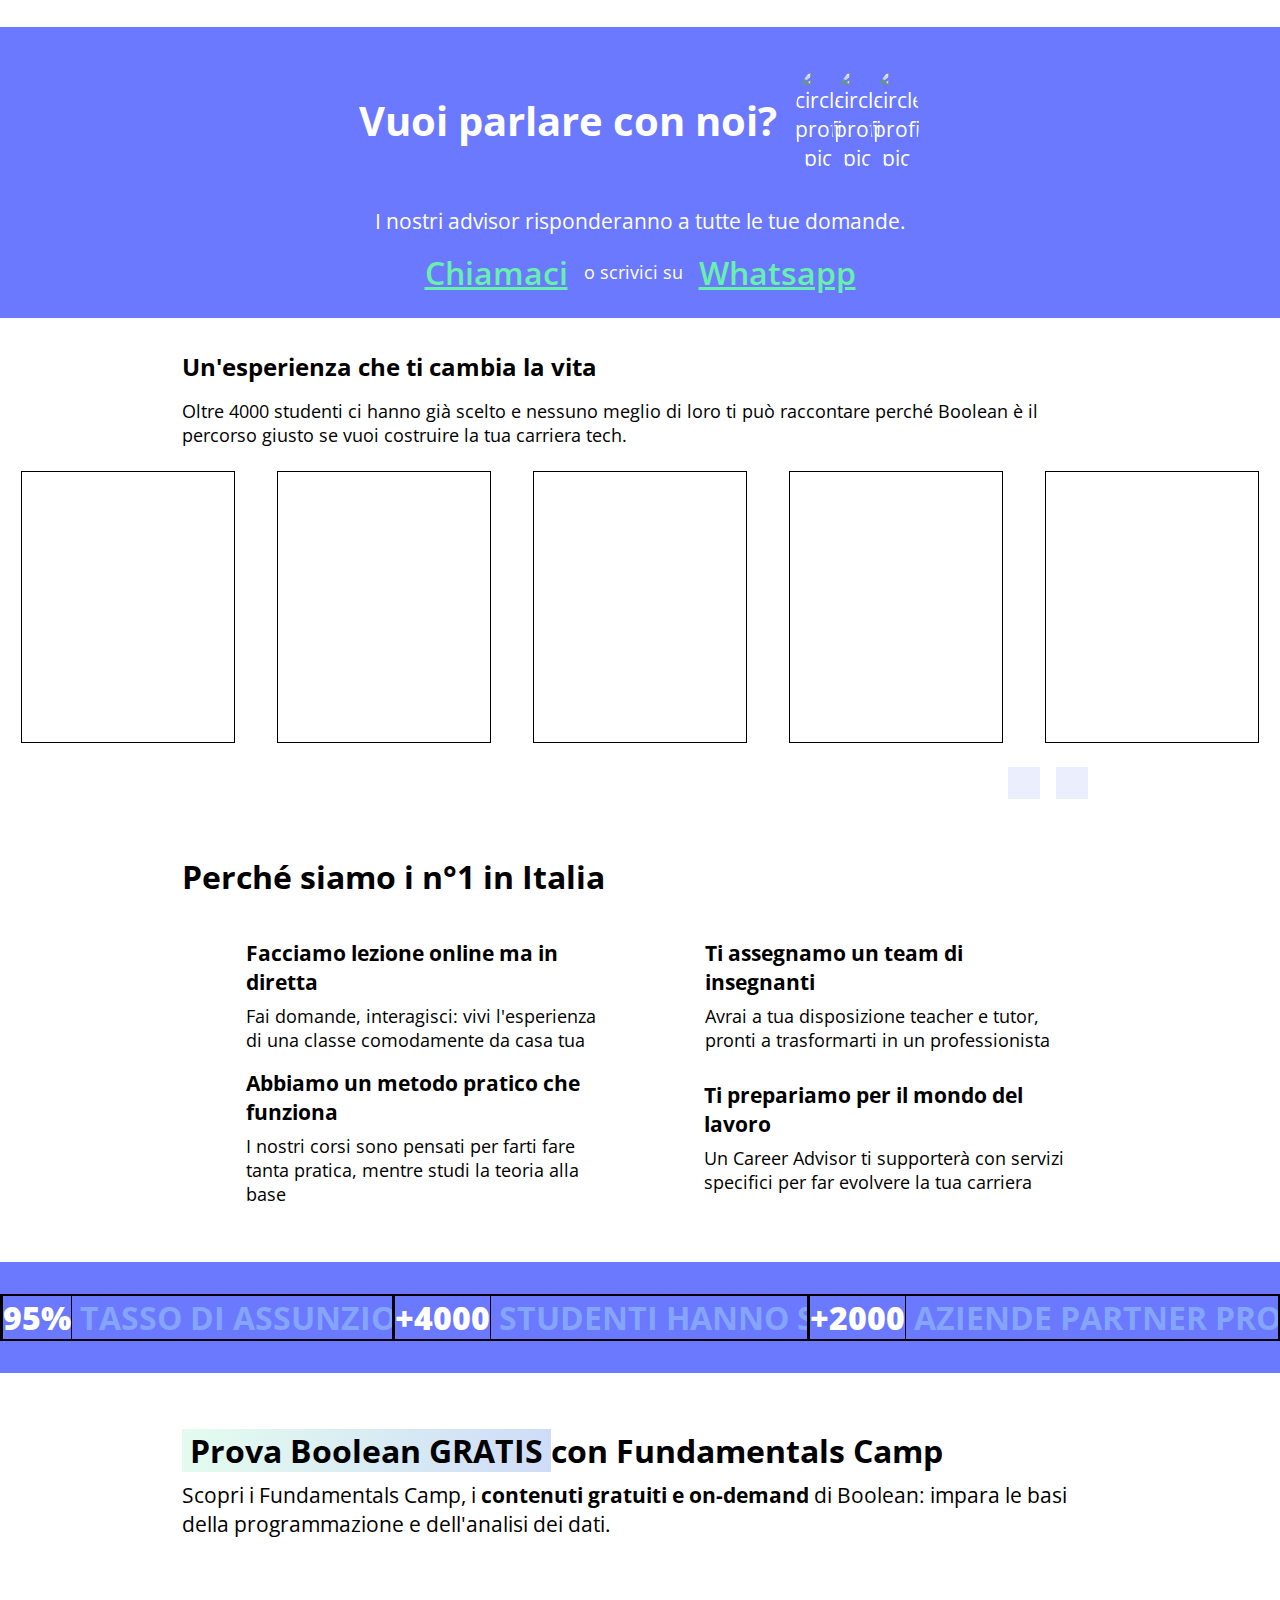
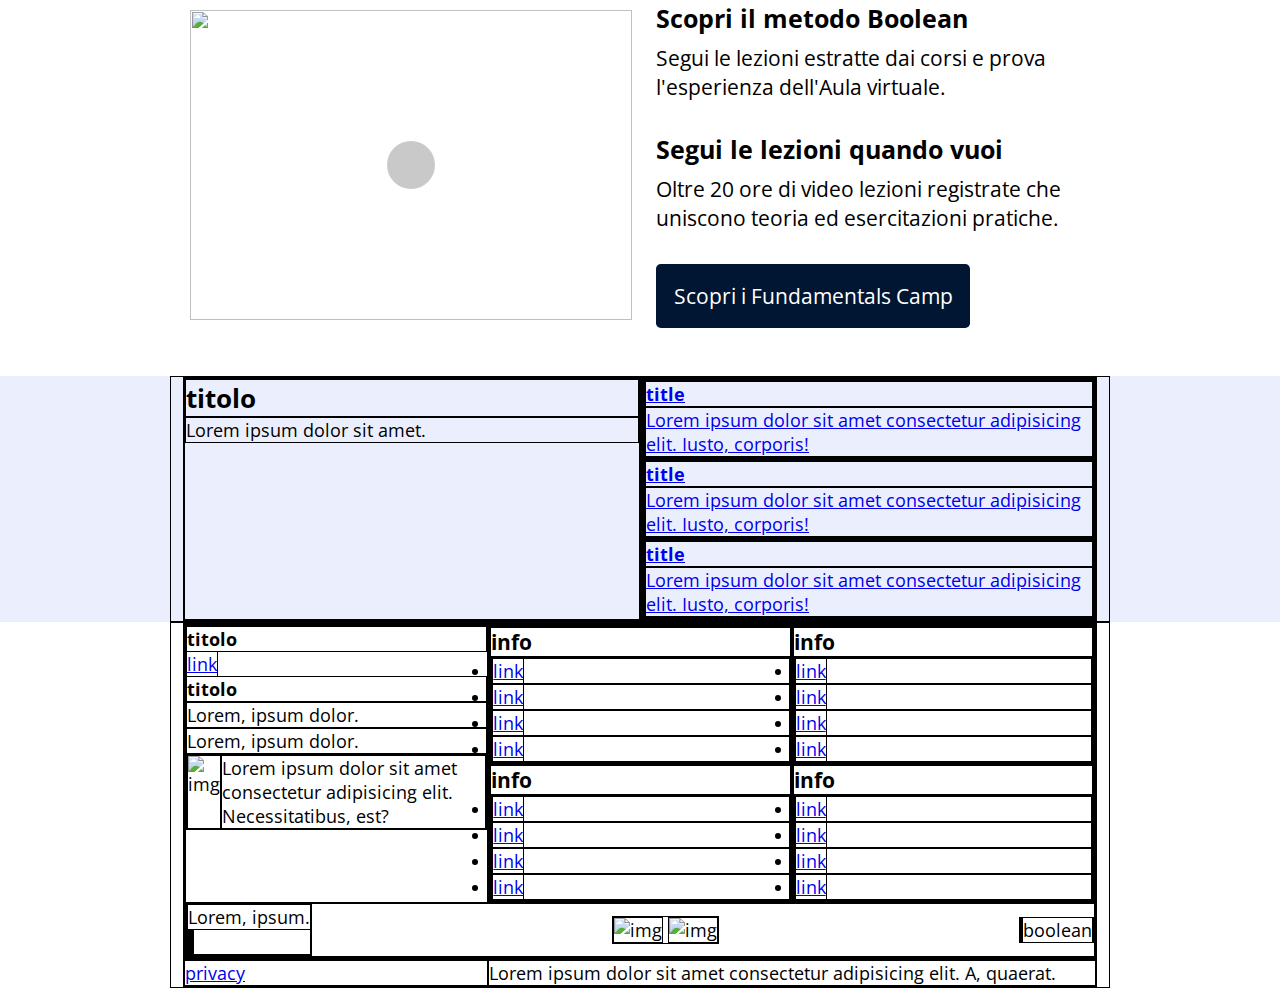
==== commit 3e3b8667: "add why-us and fundamentals-camp layout" ====
--- a/bonus/index.html
+++ b/bonus/index.html
@@ -1,5 +1,6 @@
 <!DOCTYPE html>
 <html lang="en">
+
 <head>
     <meta charset="UTF-8">
     <meta name="viewport" content="width=device-width, initial-scale=1.0">
@@ -16,6 +17,7 @@
         integrity="sha512-DTOQO9RWCH3ppGqcWaEA1BIZOC6xxalwEsw9c2QQeAIftl+Vegovlnee1c9QX4TctnWMn13TZye+giMm8e2LwA=="
         crossorigin="anonymous" referrerpolicy="no-referrer" />
 </head>
+
 <body class="debug">
 
     <!-- /#site_header -->
@@ -25,10 +27,11 @@
             <!-- logo -->
             <div class="nav-left">
                 <div class="logo d-flex">
-                    <img src="https://coursereport-s3-production.global.ssl.fastly.net/uploads/school/logo/681/original/Pittogramma-RGB-1080-BLUE-circle.png" alt="boolean-mobile-logo">
+                    <img src="https://coursereport-s3-production.global.ssl.fastly.net/uploads/school/logo/681/original/Pittogramma-RGB-1080-BLUE-circle.png"
+                        alt="boolean-mobile-logo">
                     <img src="https://hiringplatform.boolean.careers/images/logo.png" alt="boolean-lg-logo">
                 </div>
-                
+
             </div>
 
             <!-- list (default hidden)-->
@@ -64,7 +67,7 @@
                             <i class="fa-solid fa-angle-down"></i>
                         </a>
                     </li>
-                    
+
                 </ul>
             </div>
 
@@ -89,43 +92,47 @@
                 <div class="top-jumbo d-flex">
                     <div class="image d-flex col-12 col-lg-4">
                         <img src="https://boolean.careers/images/png/Jumbo-img-mobile.png" alt="boolean-student-mobile">
-                        <img src="https://boolean.careers/images/png/Jumbo-img-desktop.png" alt="boolean-student-desktop">
+                        <img src="https://boolean.careers/images/png/Jumbo-img-desktop.png"
+                            alt="boolean-student-desktop">
                     </div>
 
                     <div class="text col-12 col-lg-8">
                         <h1>Dai una svolta alla tua carriera</h1>
-                        <p>Con i corsi online di Boolean ottieni le competenze più richieste oggi e diventi un professionista tech</p>
-                    </div>
-                </div>
-                
-            </div>
-                <!-- bottom-jumbo -->
-                <div class="bottom-jumbo d-flex">
-                    <div class="container d-flex">
-
-                        <div class="students col-12 col-lg-4">
-                            <!-- text+image (image hidden default) -->
-                            <span><strong>+4000 studenti hanno già scelto Boolean</strong></span>
-                            <div class="circle-pics d-flex">
-                                <img src="https://boolean.careers/images/png/profile1.png" alt="circle-profile-pic">
-                                <img src="https://boolean.careers/images/png/profile2.png" alt="circle-profile-pic">
-                                <img src="https://boolean.careers/images/png/profile3.png" alt="circle-profile-pic">
-                                <img src="https://boolean.careers/images/png/profile4.png" alt="circle-profile-pic">
-                                <img src="https://boolean.careers/images/png/profile5.png" alt="circle-profile-pic">
-                            </div>
-                        </div>
-
-                        <div class="feedback d-flex col-12 col-lg-4">
-                            <div class="image d-flex">
-                                <img src="https://seeklogo.com/images/T/trustpilot-stars-logo-8C8758535D-seeklogo.com.png" alt="trustpilot-4.5">                            
-                            </div>
-                            
-                            <div class="image">
-                                <img src="https://assets-global.website-files.com/5dcc7f8c449e597ed83356b8/64908486ddc5adb977661b93_Best%20Online%20Bootcamps%20Badge%202023%20New.webp" alt="best-online-bootcamp">
-                            </div>
-                        </div>
-                    </div>
-                </div>
+                        <p>Con i corsi online di Boolean ottieni le competenze più richieste oggi e diventi un
+                            professionista tech</p>
+                    </div>
+                </div>
+
+            </div>
+            <!-- bottom-jumbo -->
+            <div class="bottom-jumbo d-flex">
+                <div class="container d-flex">
+
+                    <div class="students col-12 col-lg-4">
+                        <!-- text+image (image hidden default) -->
+                        <span><strong>+4000 studenti hanno già scelto Boolean</strong></span>
+                        <div class="circle-pics d-flex">
+                            <img src="https://boolean.careers/images/png/profile1.png" alt="circle-profile-pic">
+                            <img src="https://boolean.careers/images/png/profile2.png" alt="circle-profile-pic">
+                            <img src="https://boolean.careers/images/png/profile3.png" alt="circle-profile-pic">
+                            <img src="https://boolean.careers/images/png/profile4.png" alt="circle-profile-pic">
+                            <img src="https://boolean.careers/images/png/profile5.png" alt="circle-profile-pic">
+                        </div>
+                    </div>
+
+                    <div class="feedback d-flex col-12 col-lg-4">
+                        <div class="image d-flex">
+                            <img src="https://seeklogo.com/images/T/trustpilot-stars-logo-8C8758535D-seeklogo.com.png"
+                                alt="trustpilot-4.5">
+                        </div>
+
+                        <div class="image">
+                            <img src="https://assets-global.website-files.com/5dcc7f8c449e597ed83356b8/64908486ddc5adb977661b93_Best%20Online%20Bootcamps%20Badge%202023%20New.webp"
+                                alt="best-online-bootcamp">
+                        </div>
+                    </div>
+                </div>
+            </div>
             </div>
         </section>
 
@@ -139,7 +146,8 @@
                     <div class="intro col-12">
                         <h2>Corsi intensivi in diretta</h2>
                         <span>180-700h</span>
-                        <p>Percorsi 100% online, completi e in diretta: segui le lezioni e poi ti eserciti col supporto dei docenti.</p>
+                        <p>Percorsi 100% online, completi e in diretta: segui le lezioni e poi ti eserciti col supporto
+                            dei docenti.</p>
                     </div>
 
                     <!-- cards -->
@@ -157,7 +165,8 @@
                                 <span><i class="fa-regular fa-calendar-days"></i></i> 6 MESI</span>
                                 <span><i class="fa-solid fa-clock"></i> 700 ORE</span>
                             </div>
-                            <p>Una full-immersion nella programmazione per lanciare una nuova carriera: ogni giorno lezioni in diretta, esercitazioni e supporto costante.</p>
+                            <p>Una full-immersion nella programmazione per lanciare una nuova carriera: ogni giorno
+                                lezioni in diretta, esercitazioni e supporto costante.</p>
                             <div class="find-more d-flex">
                                 <div class="next-class">
                                     <span>Prossima classe in partenza</span>
@@ -183,7 +192,8 @@
                                 <span><i class="fa-regular fa-calendar-days"></i></i> 6 MESI</span>
                                 <span><i class="fa-solid fa-clock"></i> 320 ORE</span>
                             </div>
-                            <p>Il corso di coding pensato per chi studia o lavora: lancia una carriera da programmatore back-end partendo completamente da zero.</p>
+                            <p>Il corso di coding pensato per chi studia o lavora: lancia una carriera da programmatore
+                                back-end partendo completamente da zero.</p>
                             <div class="find-more d-flex">
                                 <div class="next-class">
                                     <span>Prossima classe in partenza</span>
@@ -209,7 +219,8 @@
                                 <span><i class="fa-regular fa-calendar-days"></i></i> 4 MESI</span>
                                 <span><i class="fa-solid fa-clock"></i> 180 ORE</span>
                             </div>
-                            <p>Il corso in analisi dei dati per chi studia o lavora: lezioni serali in diretta e nel weekend, e supporto garantito durante la settimana.</p>
+                            <p>Il corso in analisi dei dati per chi studia o lavora: lezioni serali in diretta e nel
+                                weekend, e supporto garantito durante la settimana.</p>
                             <div class="find-more d-flex">
                                 <div class="next-class">
                                     <span>Prossima classe in partenza</span>
@@ -239,7 +250,7 @@
                             <img src="https://boolean.careers/images/png/profile1.png" alt="circle-profile-pic">
                             <img src="https://boolean.careers/images/png/profile2.png" alt="circle-profile-pic">
                             <img src="https://boolean.careers/images/png/profile3.png" alt="circle-profile-pic">
-                            
+
                         </div>
                         <h3>Vuoi parlare con noi?</h3>
                         <p class="col-12">I nostri advisor risponderanno a tutte le tue domande.</p>
@@ -247,7 +258,7 @@
 
                     <!-- bottom: contacts -->
                     <div class="bottom-adv d-flex col-12">
-                        
+
                         <div class="contacts d-flex">
                             <a href="#" class="link">
                                 <i class="fa-solid fa-phone-volume"></i>
@@ -273,7 +284,8 @@
                     <div class="row">
                         <div class="text col-12">
                             <h3>Un'esperienza che ti cambia la vita</h3>
-                            <p>Oltre 4000 studenti ci hanno già scelto e nessuno meglio di loro ti può raccontare perché Boolean è il percorso giusto se vuoi costruire la tua carriera tech. </p>
+                            <p>Oltre 4000 studenti ci hanno già scelto e nessuno meglio di loro ti può raccontare perché
+                                Boolean è il percorso giusto se vuoi costruire la tua carriera tech. </p>
                         </div>
                     </div>
                 </div>
@@ -303,8 +315,8 @@
 
                     <div class="vid">
                         <iframe src="" frameborder="0"></iframe>
-                    </div>                    
-                    
+                    </div>
+
                 </div>
 
                 <!-- mobile default -->
@@ -331,38 +343,40 @@
                 <div class="row">
 
                     <div class="title col-12">
-                        <h2>TITOLONE</h2>
+                        <h2>Perché siamo i n°1 in Italia </h2>
                     </div>
 
                     <div class="reason d-flex col-12 col-lg-6">
-                        <i class="fa-solid fa-arrows-to-eye"></i>
+                        <i class="fa-solid fa-camera-retro"></i>
                         <div class="text">
-                            <h3>titolino</h3>
-                            <p>Lorem ipsum dolor sit amet consectetur adipisicing elit. Quibusdam accusamus quis numquam fugiat cum dicta.</p>
+                            <h3>Facciamo lezione online ma in diretta</h3>
+                            <p>Fai domande, interagisci: vivi l'esperienza di una classe comodamente da casa tua</p>
                         </div>
                     </div>
 
                     <div class="reason d-flex col-12 col-lg-6">
-                        <i class="fa-solid fa-arrows-to-eye"></i>
+                        <i class="fa-brands fa-space-awesome"></i>
                         <div class="text">
-                            <h3>titolino</h3>
-                            <p>Lorem ipsum dolor sit amet consectetur adipisicing elit. Quibusdam accusamus quis numquam fugiat cum dicta.</p>
+                            <h3>Ti assegnamo un team di insegnanti</h3>
+                            <p>Avrai a tua disposizione teacher e tutor, pronti a trasformarti in un professionista</p>
                         </div>
                     </div>
 
                     <div class="reason d-flex col-12 col-lg-6">
-                        <i class="fa-solid fa-arrows-to-eye"></i>
+                        <i class="fa-solid fa-code"></i>
                         <div class="text">
-                            <h3>titolino</h3>
-                            <p>Lorem ipsum dolor sit amet consectetur adipisicing elit. Quibusdam accusamus quis numquam fugiat cum dicta.</p>
+                            <h3>Abbiamo un metodo pratico che funziona</h3>
+                            <p>I nostri corsi sono pensati per farti fare tanta pratica, mentre studi la teoria alla
+                                base</p>
                         </div>
                     </div>
 
                     <div class="reason d-flex col-12 col-lg-6">
-                        <i class="fa-solid fa-arrows-to-eye"></i>
+                        <i class="fa-solid fa-briefcase"></i>
                         <div class="text">
-                            <h3>titolino</h3>
-                            <p>Lorem ipsum dolor sit amet consectetur adipisicing elit. Quibusdam accusamus quis numquam fugiat cum dicta.</p>
+                            <h3>Ti prepariamo per il mondo del lavoro</h3>
+                            <p>Un Career Advisor ti supporterà con servizi specifici per far evolvere la tua carriera
+                            </p>
                         </div>
                     </div>
 
@@ -375,9 +389,11 @@
         <!-- /#moving-banner -->
         <section id="moving-banner">
             <div class="moving-text d-flex">
-                <p>Lorem ipsum dolor sit amet consectetur.</p>
-                <p>Libero ut earum aliquam optio perspiciatis.</p>
-                <p>Ullam voluptate quia modi ducimus quas?</p>
+
+                <span><strong>95%</strong> TASSO DI ASSUNZIONE POST-CORSO</span>
+                <span><strong>+4000</strong> STUDENTI HANNO SCELTO BOOLEAN</span>
+                <span><strong>+2000</strong> AZIENDE PARTNER PRONTE AD ASSUMERTI</span>
+
             </div>
         </section>
 
@@ -388,21 +404,22 @@
                 <div class="row">
 
                     <div class="text col-12">
-                        <h2><span>pezzo di titolo</span>titolo</h2>
-                        <p>Lorem ipsum dolor sit amet consectetur, adipisicing elit. Veritatis, ipsam?</p>
-                    </div>
-
-                    <div class="video col-12 col-sm-6">
-                        
+                        <h2><span>Prova Boolean GRATIS</span>con Fundamentals Camp</h2>
+                        <p>Scopri i Fundamentals Camp, i <strong>contenuti gratuiti e on-demand</strong> di Boolean: impara le basi della programmazione e dell'analisi dei dati.</p>
+                    </div>
+
+                    <div class="video-container d-flex col-12 col-sm-6">
+                        <img src="https://picsum.photos/350/450" alt="">
+                        <i class="fa-solid fa-play"></i>
                     </div>
 
                     <div class="try-boolean col-12 col-sm-6">
-                        <h3>titolino</h3>
-                        <p>Lorem ipsum dolor sit amet consectetur, adipisicing elit. Illum, dolorem?</p>
-                        <h3>titolino</h3>
-                        <p>Lorem ipsum dolor sit amet consectetur, adipisicing elit. Illum, dolorem?</p>
-
-                        <a href="#" class="btn">bottone</a>
+                        <h3>Scopri il metodo Boolean</h3>
+                        <p>Segui le lezioni estratte dai corsi e prova l'esperienza dell'Aula virtuale.</p>
+                        <h3>Segui le lezioni quando vuoi</h3>
+                        <p>Oltre 20 ore di video lezioni registrate che uniscono teoria ed esercitazioni pratiche.</p>
+
+                        <a href="#" class="btn">Scopri i Fundamentals Camp</a>
                     </div>
 
                 </div>
@@ -543,7 +560,7 @@
                                 <i class="fa-solid fa-arrows-to-eye"></i>
                                 <i class="fa-solid fa-arrows-to-eye"></i>
                             </div>
-                            
+
 
                         </div>
                     </div>
@@ -567,6 +584,7 @@
         </div>
     </footer>
 
-    
+
 </body>
+
 </html>--- a/bonus/assets/css/style.css
+++ b/bonus/assets/css/style.css
@@ -63,15 +63,15 @@
 /* .debug #experiences *{
     border: 1px solid black;
 } */
-.debug #why-us *{
+/* .debug #why-us *{
     border: 1px solid black;
-}
+} */
 .debug #moving-banner *{
     border: 1px solid black;
 }
-.debug #fundamentals-camp *{
+/* .debug #fundamentals-camp *{
     border: 1px solid black;
-}
+} */
 .debug #pick-a-course *{
     border: 1px solid black;
 }
@@ -566,6 +566,41 @@
 
 /* #region why-us */
 
+#why-us{
+    background-color: var(--bool-lighter);
+    padding: 1.5rem 0 2rem 0;
+
+    & h2{
+        padding-bottom: 0.5rem;
+        font-size: 1.4rem;
+    }
+}
+
+.reason{
+    padding: 0.5rem 0;
+    align-items: center;
+
+    & h3{
+        font-size: 1.1rem;
+        padding-bottom: 0.5rem;
+        padding-left: 0.5rem;
+    }
+
+    & p{
+        font-size: 1rem;
+        padding-left: 0.5rem;
+    }
+
+    & i{
+        width: 10%;
+        font-size: 2rem;
+        color: var(--bool-banner);
+        padding-right: 1rem;
+        padding-left: 0.3rem;
+    }
+}
+
+
 
 
 /* #endregion why-us */
@@ -574,24 +609,43 @@
 /* #region moving banner */
 
 #moving-banner{
+    gap: 1rem;
     background-color: var(--bool-banner);
+    color: #84a5fa;
+    font-size: 2rem;
+    padding: 2rem 0;
+    font-weight: 700;
+
+    & strong{
+        color: var(--bool-lighter);
+    }
+
+    & span{
+        white-space: nowrap;
+        overflow: hidden;
+        text-overflow: clip;
+    }
 }
 
 /* .moving-text{
+    
+    overflow: hidden;
     animation: 6s linear infinite;
     animation-name: slide;
 
-    & > p{
-        white-space: nowrap;
-    }
-}
+    & > span{
+        white-space: nowrap;      
+        
+    }
+} */
+
+
 
 @keyframes slide {
     from {transform: translateX(100%);}
 
     to {transform: translateX(-100%);}
-} */
-
+}
 
 
 
@@ -599,12 +653,54 @@
 
 /* #region fundamentals camp */
 
+#fundamentals-camp{
+    padding: 2rem 0;
+
+    & span{
+        background-image: linear-gradient(to right, rgba(228, 252, 239, 1), rgba(207, 220, 248, 1));
+        padding: 0 0.5rem;
+    }
+
+    & h2{
+        padding-bottom: 0.5rem;
+    }
+
+    & .video-container{
+        padding: 1rem 0;
+
+        & > img{
+            width: 100%;
+            height: 100%;
+            object-fit: contain;
+        }
+    }
+}
+
+.try-boolean > p{
+    padding: 0.5rem 0 1rem 0
+}
+
+.try-boolean > .btn{
+    background-color: var(--bool-btn-dark);
+    text-align: center;
+    padding: 0.8rem;
+    width: 100%;
+
+    &:hover{
+        background-image: linear-gradient(to right, rgb(196, 247, 219), rgb(173, 196, 245), var(--bool-banner), var(--bool-btn-dark) );
+    }
+}
+
+
 
 /* #endregion fundamentals camp */
 
 
 /* #region pick-a-course */
 
+#pick-a-course{
+    background-color: var(--bool-light);
+}
 
 
 /* #endregion pick-a-course */
@@ -653,6 +749,19 @@
         width: 70%;
         margin: auto;
         justify-content: flex-end;
+    }
+
+    .try-boolean{
+        padding: 1rem 0 1rem 1rem;
+        
+        & > .btn{
+            padding: 1.1rem;
+        }   
+        
+    }
+
+    #fundamentals-camp img{
+        padding: 0.5rem;        
     }
     
 }
@@ -842,6 +951,66 @@
 
 
 
+    /* why-us */
+
+    #why-us{
+        padding-bottom: 3rem;
+
+        & h2{
+        font-size: xx-large;
+        padding-bottom: 2rem;
+        }
+
+        & h3{
+        font-size: larger;
+        }
+
+        & p{
+        font-size: 1.1rem;
+        } 
+        
+        & i{
+        font-size: 2.7rem;
+        width: 20%;
+        align-self: flex-start;
+        }
+    }
+
+
+    .reason{
+        padding-right: 1.5rem;
+    }
+
+
+    /* fundamentals */
+
+    #fundamentals-camp{
+        font-size: larger; 
+        padding-top: 3.5rem;
+    
+        & .video-container{
+        display: flex;
+        }
+        
+        & .text{
+            padding-bottom: 3rem;
+        }
+
+        & .try-boolean > p{
+            padding-bottom: 2rem;
+        }
+        
+        & .try-boolean > .btn{
+        width: auto;
+        }
+    }
+
+    
+
+
+
+
+
     /* footer */
 
     .more-info{
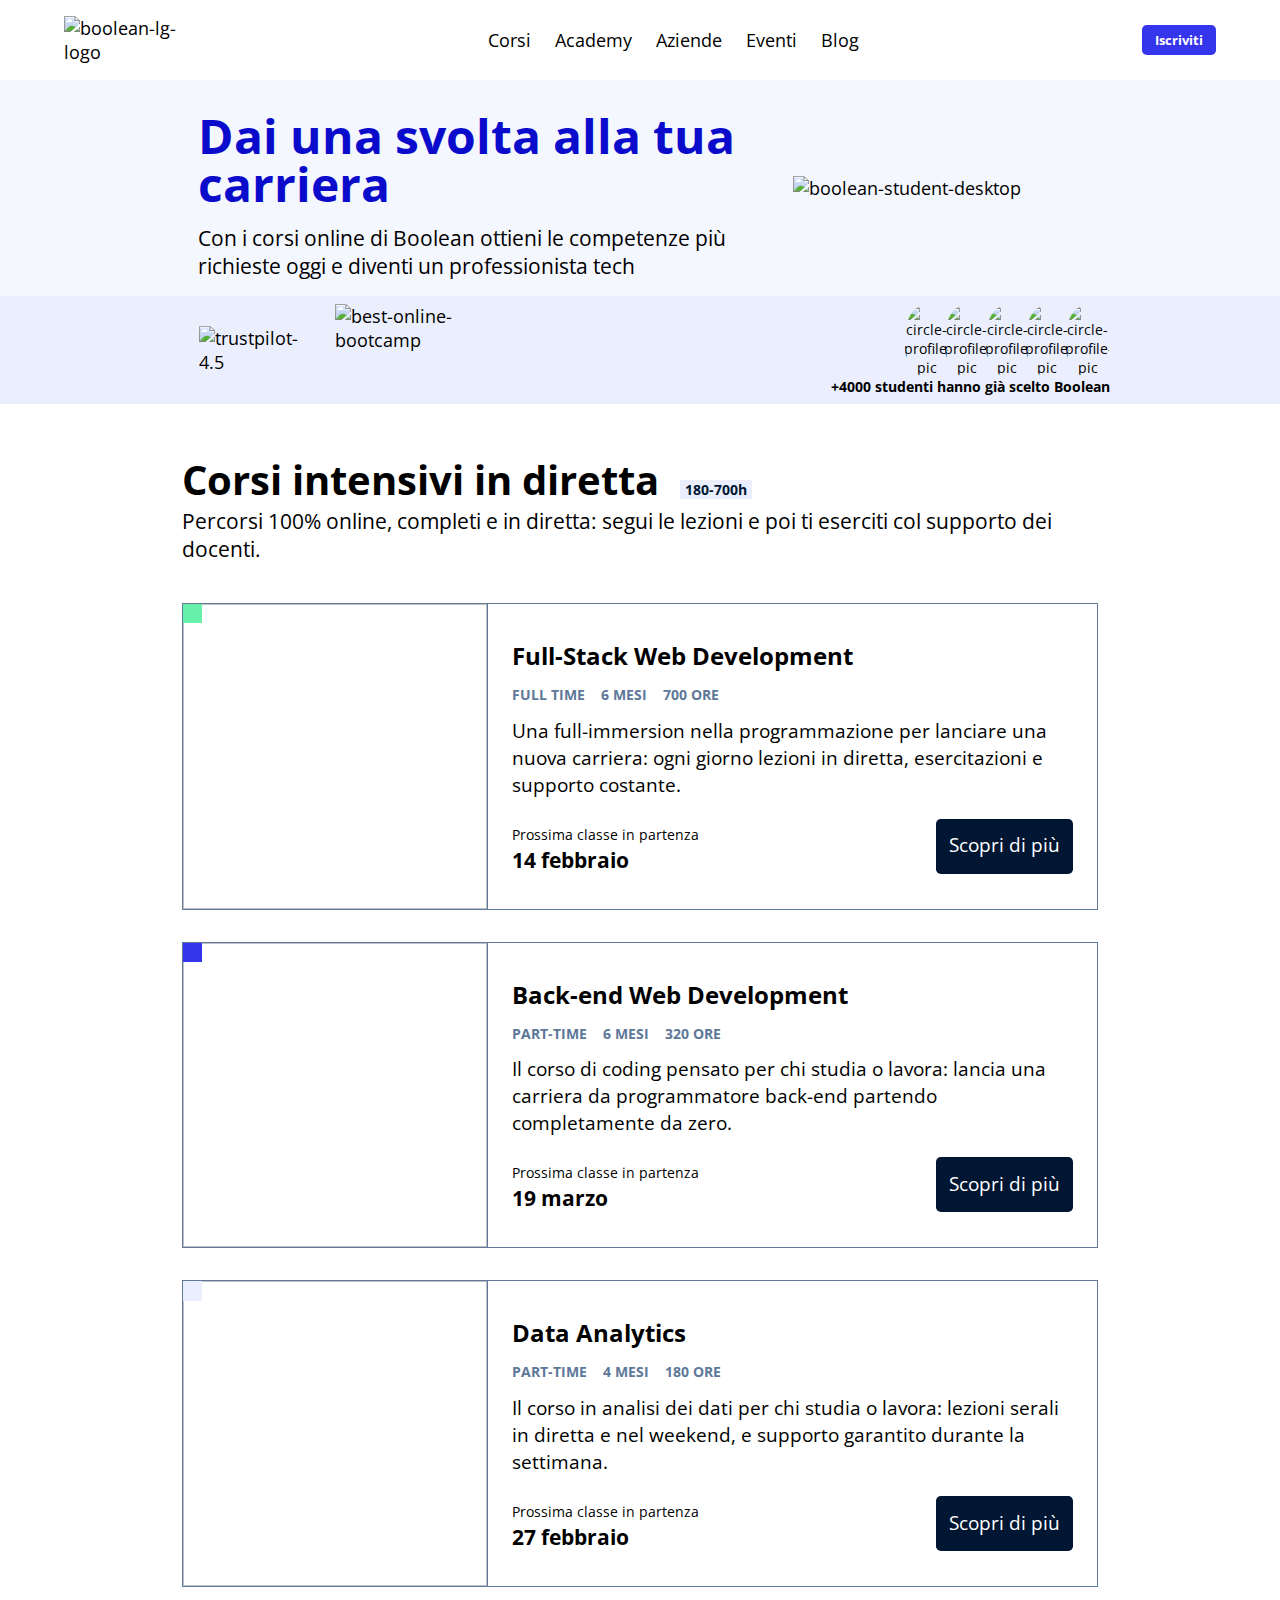
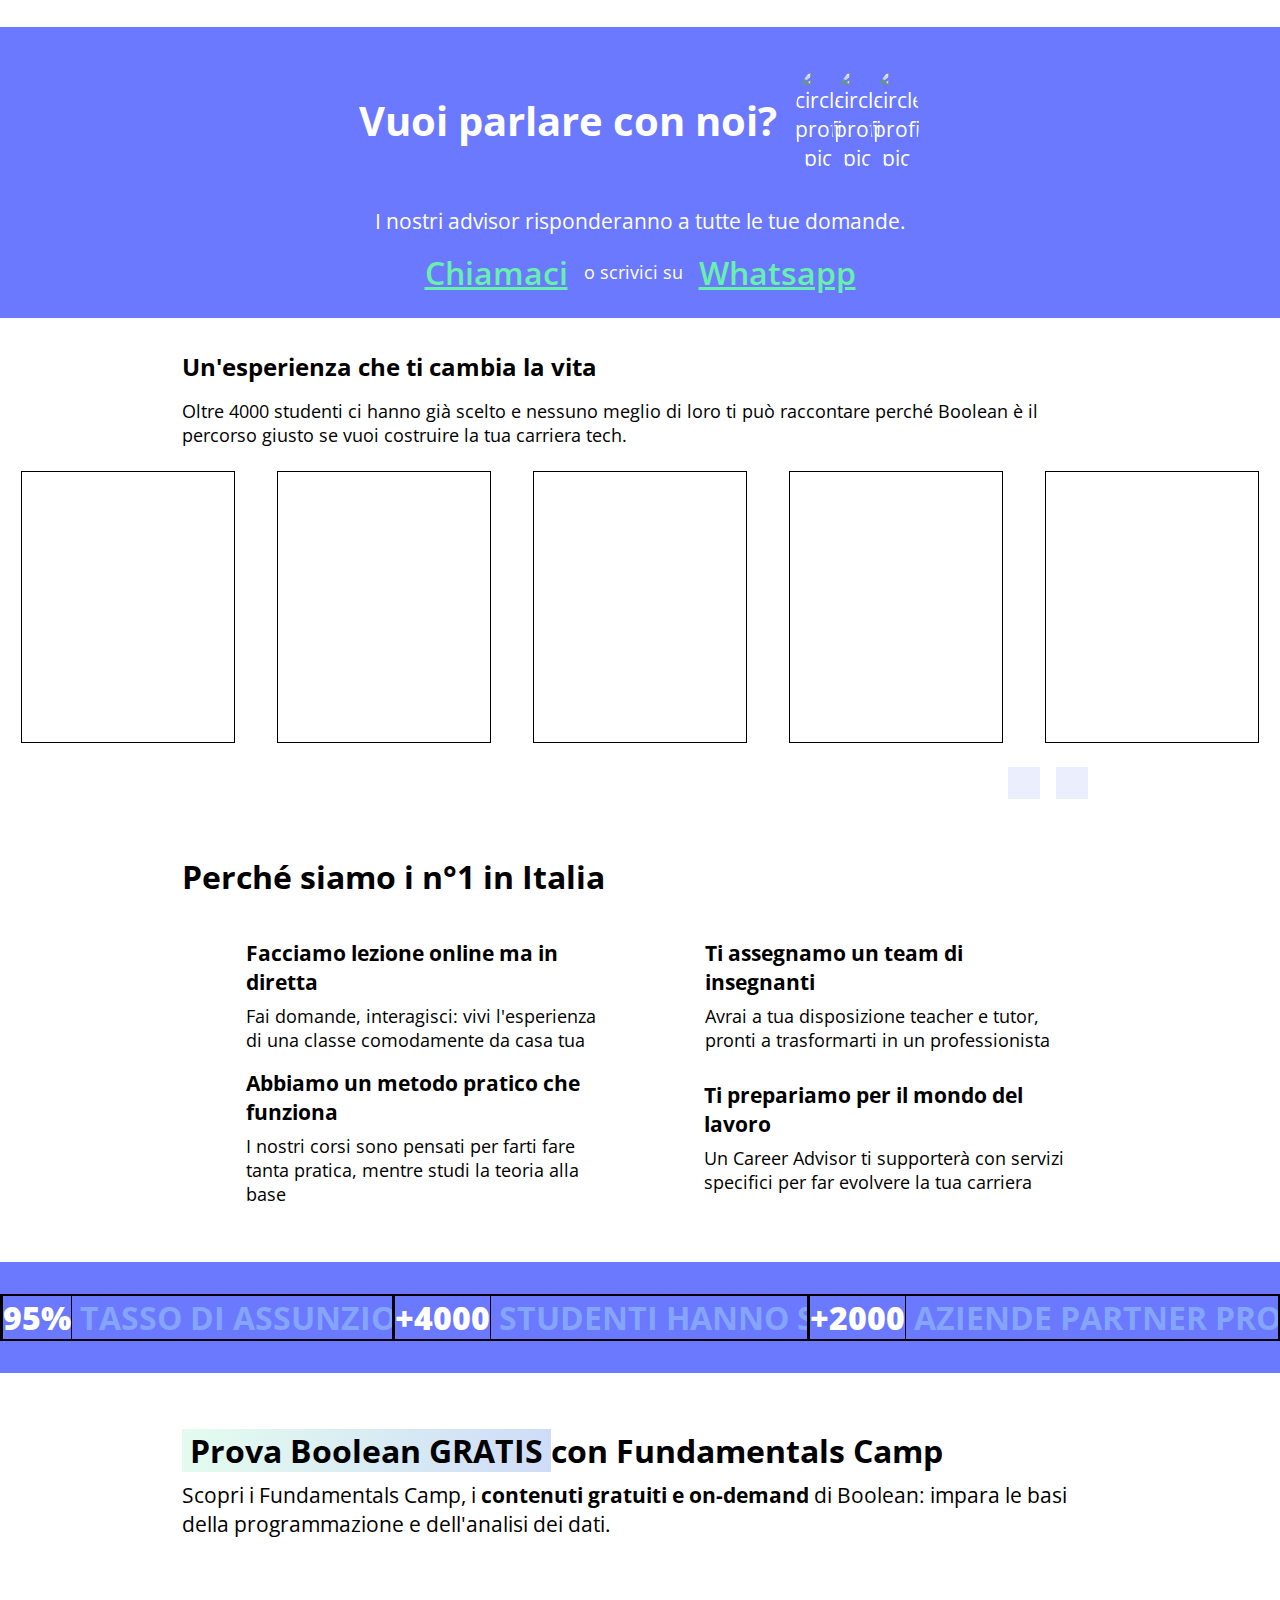
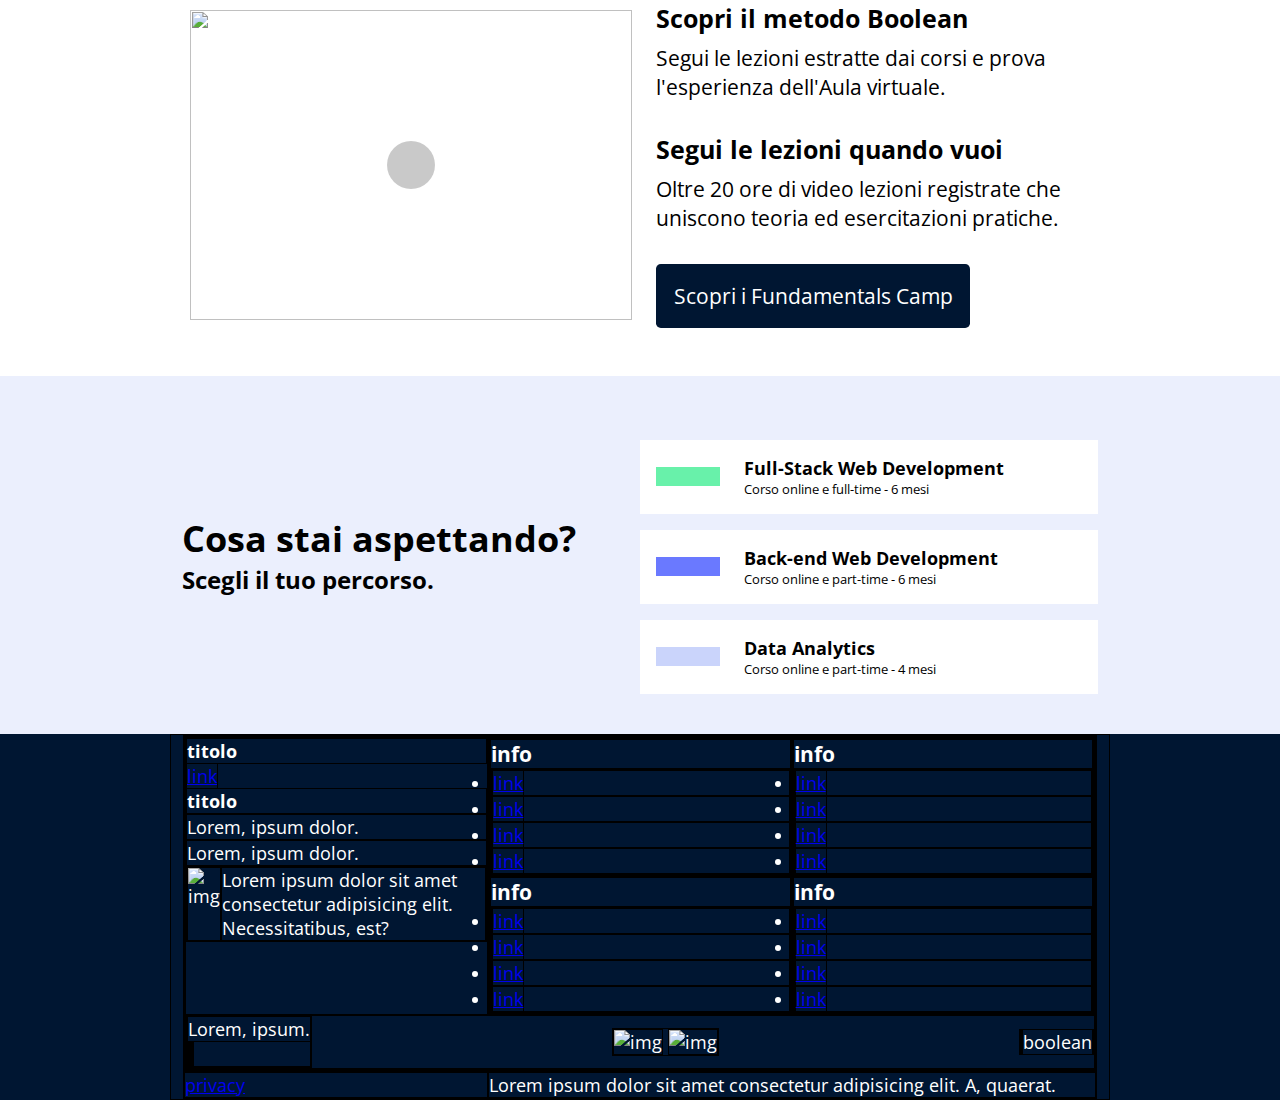
==== commit 44e4307c: "add section pick a course layout" ====
--- a/bonus/index.html
+++ b/bonus/index.html
@@ -433,34 +433,38 @@
                 <div class="row">
 
                     <div class="title col-12 col-lg-6">
-                        <h2>titolo</h2>
-                        <p>Lorem ipsum dolor sit amet.</p>
+                        <h2>Cosa stai aspettando?</h2>
+                        <p><strong>Scegli il tuo percorso.</strong></p>
                     </div>
 
                     <div class="click-me col-12 col-lg-6">
 
                         <a href="#" class="mega-btn d-flex">
-                            <i class="fa-solid fa-arrows-to-eye"></i>
+                            <i class="fa-solid fa-code accent"></i>
                             <div class="text">
-                                <h4>title</h4>
-                                <p>Lorem ipsum dolor sit amet consectetur adipisicing elit. Iusto, corporis!</p>
-                            </div>
+                                <h4>Full-Stack Web Development</h4>
+                                <p>Corso online e full-time - 6 mesi</p>
+                            </div>
+                            <i class="fa-solid fa-chevron-right"></i>
                         </a>
 
                         <a href="#" class="mega-btn d-flex">
-                            <i class="fa-solid fa-arrows-to-eye"></i>
+                            <i class="fa-solid fa-code accent-reverse"></i>
                             <div class="text">
-                                <h4>title</h4>
-                                <p>Lorem ipsum dolor sit amet consectetur adipisicing elit. Iusto, corporis!</p>
-                            </div>
+                                <h4>Back-end Web Development</h4>
+                                <p>Corso online e part-time - 6 mesi</p>
+                            </div>
+                            <i class="fa-solid fa-chevron-right"></i>
                         </a>
 
                         <a href="#" class="mega-btn d-flex">
-                            <i class="fa-solid fa-arrows-to-eye"></i>
+                            <i class="fa-solid fa-chart-line"></i>
                             <div class="text">
-                                <h4>title</h4>
-                                <p>Lorem ipsum dolor sit amet consectetur adipisicing elit. Iusto, corporis!</p>
-                            </div>
+                                <h4>Data Analytics</h4>
+                                <p>Corso online e part-time - 4 mesi</p>
+                                
+                            </div>
+                            <i class="fa-solid fa-chevron-right"></i>
                         </a>
 
                     </div>
--- a/bonus/assets/css/style.css
+++ b/bonus/assets/css/style.css
@@ -72,9 +72,9 @@
 /* .debug #fundamentals-camp *{
     border: 1px solid black;
 } */
-.debug #pick-a-course *{
+/* .debug #pick-a-course *{
     border: 1px solid black;
-}
+} */
 .debug #site_footer *{
     border: 1px solid black;
 }
@@ -700,13 +700,73 @@
 
 #pick-a-course{
     background-color: var(--bool-light);
-}
-
+    padding: 1.5rem 0;
+}
+
+.click-me{
+    padding-top: 1.5rem;
+
+    & .mega-btn{
+        align-items: center;
+        padding: 1rem 0;
+
+        & .text{
+            padding-left: 1.5rem;
+            width: 70%;
+
+            & p{
+                font-size: 0.8rem;
+            }
+        }
+
+        &:nth-of-type(2){
+            border-top: 1px solid var(--bool-text-light);
+            border-bottom: 1px solid var(--bool-text-light);
+        }
+    }
+
+    & a{
+        text-decoration: none;
+        color: var(--bool-darker);
+    }
+
+    & i{
+        width: 15%;
+        font-size: 2.6rem;
+        padding: 0.6rem;
+        text-align: center;
+
+        &.fa-code.accent{
+            background-color: var(--bool-accent);
+            color: var(--bool-btn-light);
+        }
+
+        &.fa-code.accent-reverse{
+            background-color: var(--bool-banner);
+            color: var(--bool-accent);
+        }
+
+        &.fa-chart-line{
+            background-color: #cad4fb;
+            color: var(--bool-btn-dark);
+        }
+
+        &.fa-chevron-right{
+            font-size: 0.9rem;
+            text-align: right;
+        }
+    }
+}
 
 /* #endregion pick-a-course */
 
 
 /* #region footer */
+
+#site_footer{
+    background-color: var(--bool-btn-dark);
+    color: var(--bool-lighter);
+}
 
 .footer-top{
     width: 100%;
@@ -1006,7 +1066,24 @@
     }
 
     
-
+    /* pick-a-course */
+
+    .click-me .mega-btn{
+        background-color: var(--bool-lighter);
+        padding: 1rem;
+        margin: 1rem 0;
+
+        &:nth-of-type(2){
+            border: none;
+        }
+    }
+
+    #pick-a-course .title{
+        font-size: x-large;
+        display: flex;
+        flex-direction: column;
+        justify-content: center;
+    }
 
 
 
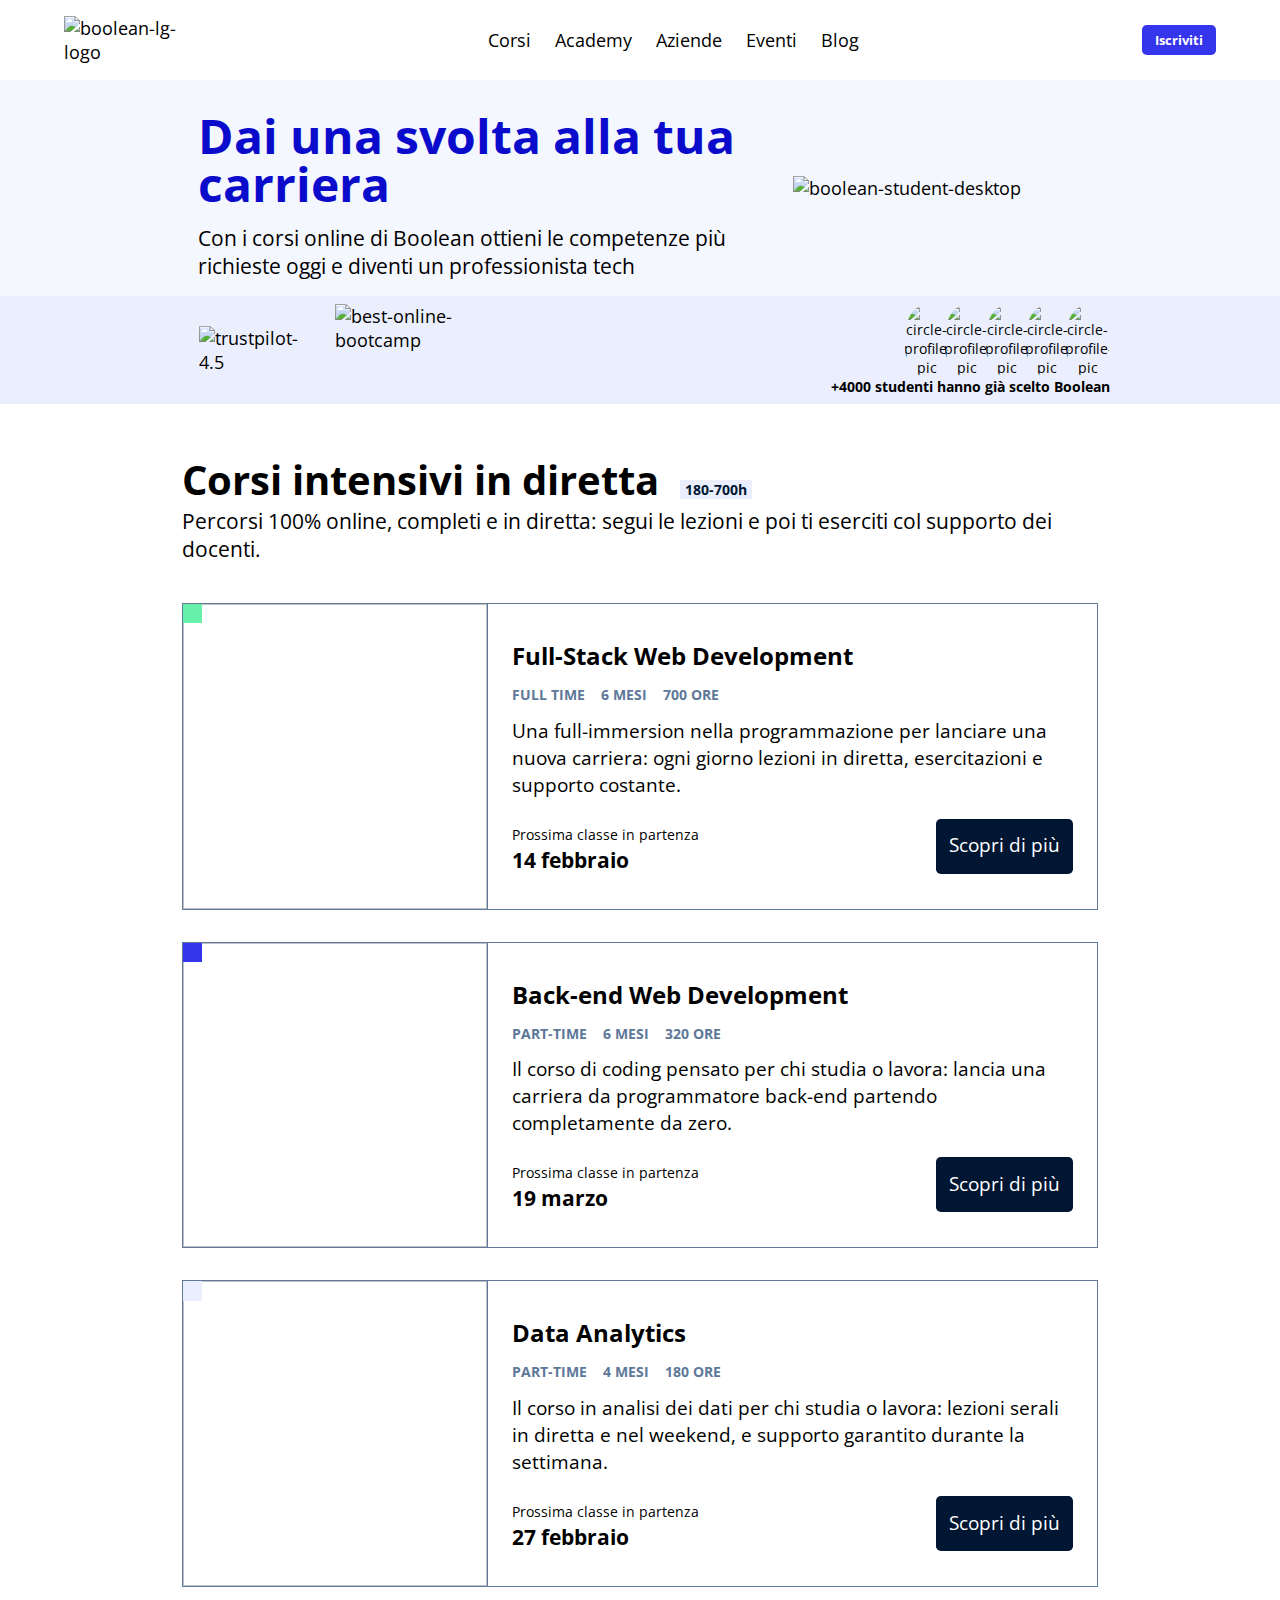
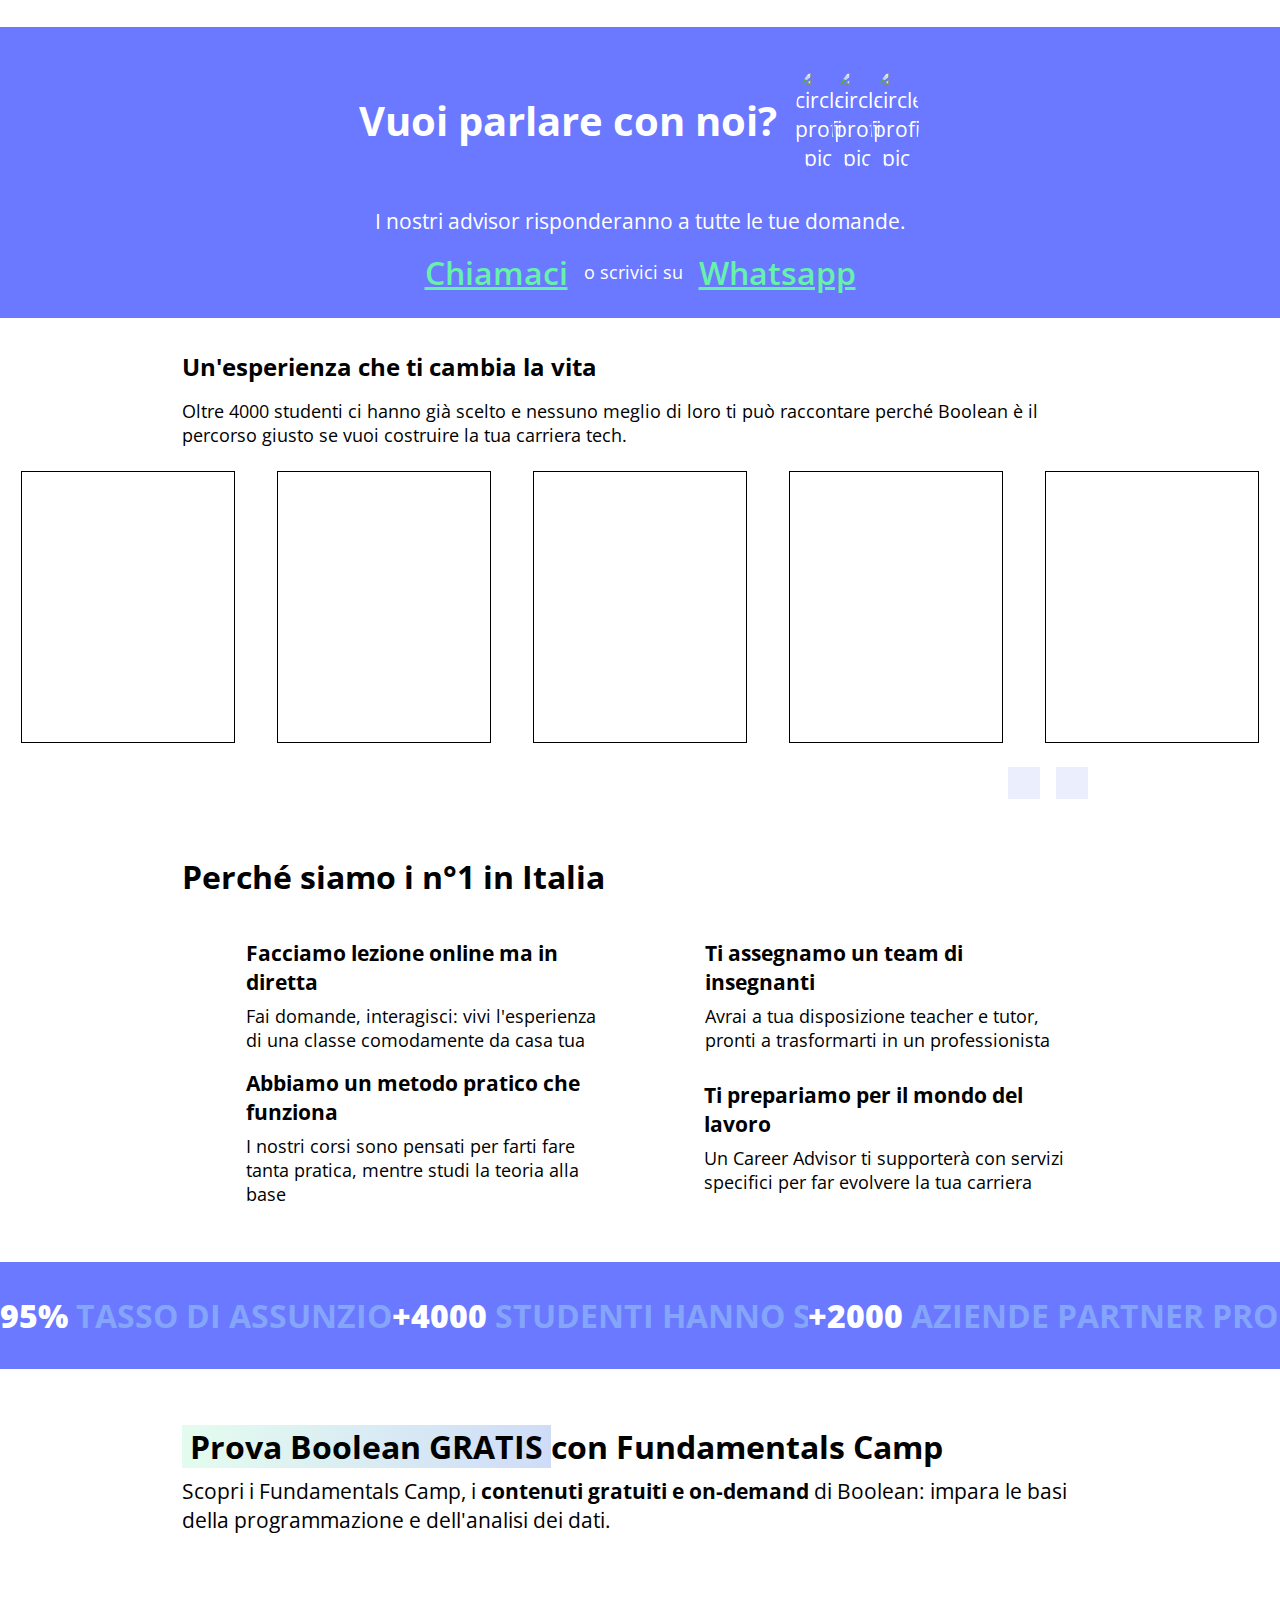
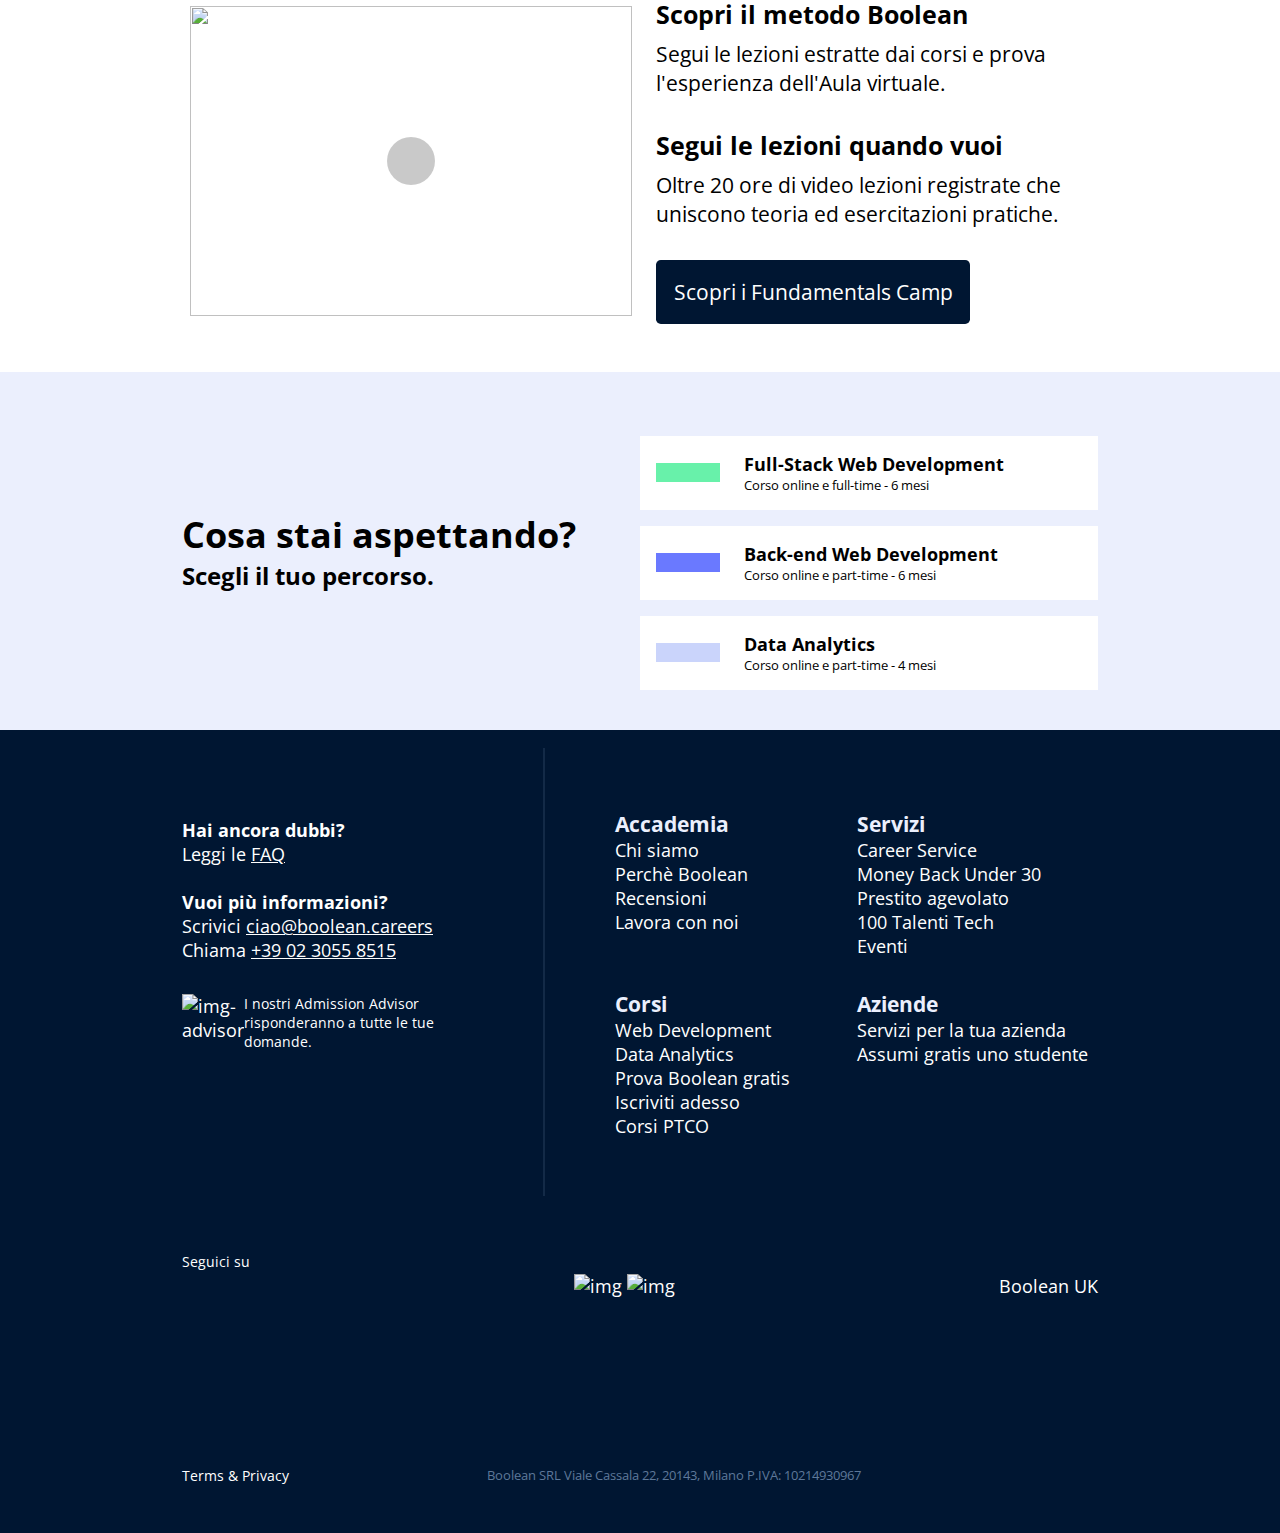
==== commit ff0d2daa: "add footer layout" ====
--- a/bonus/index.html
+++ b/bonus/index.html
@@ -405,7 +405,8 @@
 
                     <div class="text col-12">
                         <h2><span>Prova Boolean GRATIS</span>con Fundamentals Camp</h2>
-                        <p>Scopri i Fundamentals Camp, i <strong>contenuti gratuiti e on-demand</strong> di Boolean: impara le basi della programmazione e dell'analisi dei dati.</p>
+                        <p>Scopri i Fundamentals Camp, i <strong>contenuti gratuiti e on-demand</strong> di Boolean:
+                            impara le basi della programmazione e dell'analisi dei dati.</p>
                     </div>
 
                     <div class="video-container d-flex col-12 col-sm-6">
@@ -462,7 +463,7 @@
                             <div class="text">
                                 <h4>Data Analytics</h4>
                                 <p>Corso online e part-time - 4 mesi</p>
-                                
+
                             </div>
                             <i class="fa-solid fa-chevron-right"></i>
                         </a>
@@ -479,66 +480,82 @@
 
     <!-- /#site_footer -->
     <footer id="site_footer">
-        <div class="container">
-
-            <!-- top -->
-            <div class="footer-top">
+
+
+        <!-- top -->
+        <div class="footer-top">
+            <div class="container">
                 <div class="row">
 
                     <!-- top/left -->
-                    <div class="contacts-us col-6 col-lg-4">
-                        <h4>titolo</h4>
-                        <a href="#" class="link">link</a>
-                        <h4>titolo</h4>
-                        <p>Lorem, ipsum dolor.</p>
-                        <p>Lorem, ipsum dolor.</p>
-                        <div class="adv-pic d-flex">
-                            <img src="" alt="img">
-                            <p>Lorem ipsum dolor sit amet consectetur adipisicing elit. Necessitatibus, est?</p>
-                        </div>
-
-                    </div>
+                    <div class="contact-us col-12 col-lg-4">
+                        <h4>Hai ancora dubbi?</h4>
+                        <p>Leggi le <a href="#" class="link">FAQ</a></p>
+                        <h4>Vuoi più informazioni?</h4>
+                        <p>Scrivici <a href="mailto:ciao@boolean.careers">ciao@boolean.careers</a></p>
+                        <p>Chiama <a href="#">+39 02 3055 8515</a></p>
+                        <div class="adv-pic d-flex col-8 col-sm-6 col-lg-12">
+                            <img src="https://boolean.careers/images/webp/admission-advisor-footer.webp"
+                                alt="img-advisor">
+                            <p>I nostri Admission Advisor risponderanno a tutte le tue domande.</p>
+                        </div>
+
+                    </div>
+
+                    <hr>
 
                     <!-- center/right -->
                     <div class="more-info d-flex col-12 col-lg-8">
 
                         <div class="info col-12 col-lg-6">
-                            <h3>info</h3>
+                            <h3 class="d-flex">
+                                Accademia
+                                <i class="fa-solid fa-plus"></i>
+                            </h3>
                             <ul>
-                                <li><a href="#" class="link">link</a></li>
-                                <li><a href="#" class="link">link</a></li>
-                                <li><a href="#" class="link">link</a></li>
-                                <li><a href="#" class="link">link</a></li>
+                                <li><a href="#" class="link">Chi siamo</a></li>
+                                <li><a href="#" class="link">Perchè Boolean</a></li>
+                                <li><a href="#" class="link">Recensioni</a></li>
+                                <li><a href="#" class="link">Lavora con noi</a></li>
                             </ul>
                         </div>
 
                         <div class="info col-12 col-lg-6">
-                            <h3>info</h3>
+                            <h3 class="d-flex">
+                                Servizi
+                                <i class="fa-solid fa-plus"></i>
+                            </h3>
                             <ul>
-                                <li><a href="#" class="link">link</a></li>
-                                <li><a href="#" class="link">link</a></li>
-                                <li><a href="#" class="link">link</a></li>
-                                <li><a href="#" class="link">link</a></li>
+                                <li><a href="#" class="link">Career Service</a></li>
+                                <li><a href="#" class="link">Money Back Under 30</a></li>
+                                <li><a href="#" class="link">Prestito agevolato</a></li>
+                                <li><a href="#" class="link">100 Talenti Tech</a></li>
+                                <li><a href="#" class="link">Eventi</a></li>
                             </ul>
                         </div>
 
                         <div class="info col-12 col-lg-6">
-                            <h3>info</h3>
+                            <h3 class="d-flex">
+                                Corsi
+                                <i class="fa-solid fa-plus"></i>
+                            </h3>
                             <ul>
-                                <li><a href="#" class="link">link</a></li>
-                                <li><a href="#" class="link">link</a></li>
-                                <li><a href="#" class="link">link</a></li>
-                                <li><a href="#" class="link">link</a></li>
+                                <li><a href="#" class="link">Web Development</a></li>
+                                <li><a href="#" class="link">Data Analytics</a></li>
+                                <li><a href="#" class="link">Prova Boolean gratis</a></li>
+                                <li><a href="#" class="link">Iscriviti adesso</a></li>
+                                <li><a href="#" class="link">Corsi PTCO</a></li>
                             </ul>
                         </div>
 
                         <div class="info col-12 col-lg-6">
-                            <h3>info</h3>
+                            <h3 class="d-flex">
+                                Aziende
+                                <i class="fa-solid fa-plus"></i>
+                            </h3>
                             <ul>
-                                <li><a href="#" class="link">link</a></li>
-                                <li><a href="#" class="link">link</a></li>
-                                <li><a href="#" class="link">link</a></li>
-                                <li><a href="#" class="link">link</a></li>
+                                <li><a href="#" class="link">Servizi per la tua azienda</a></li>
+                                <li><a href="#" class="link">Assumi gratis uno studente</a></li>
                             </ul>
                         </div>
 
@@ -547,45 +564,53 @@
                     <!-- bottom -->
                     <div class="social d-flex col-12">
 
-                        <div class="eng-bool">
-                            <i class="fa-solid fa-arrows-to-eye"></i>
-                            <span>boolean</span>
+                        <div class="eng-bool d-flex">
+                            <img src="https://boolean.careers/images/webp/flaguk.webp" alt="">
+                            <span>Boolean UK</span>
                         </div>
 
                         <div class="feeds">
-                            <img src="" alt="img">
-                            <img src="" alt="img">
-                        </div>
-
-                        <div class="follow-us">
-                            <span>Lorem, ipsum.</span>
-                            <div class="icons">
-                                <i class="fa-solid fa-arrows-to-eye"></i>
-                                <i class="fa-solid fa-arrows-to-eye"></i>
-                                <i class="fa-solid fa-arrows-to-eye"></i>
-                            </div>
-
-
-                        </div>
-                    </div>
-
-                </div>
-            </div>
-
-
-            <!-- footer-bottom -->
-            <div class="footer-bottom">
-
-                <div class="eng-bool">
-                    <i class="fa-solid fa-arrows-to-eye"></i>
-                    <span>boolean</span>
-                </div>
-
-                <a href="#" class="link col-lg-4">privacy</a>
-                <p class="col-lg-8">Lorem ipsum dolor sit amet consectetur adipisicing elit. A, quaerat.</p>
-            </div>
-
+                            <img src="https://boolean.careers/images/webp/member-digital.webp" alt="img">
+                            <img src="https://boolean.careers/images/webp/Coursereport-badge.webp" alt="img">
+                        </div>
+
+                        <div class="follow-us d-flex">
+                            <span>Seguici su</span>
+                            <div class="icons d-flex">
+                                <i class="fa-brands fa-instagram"></i>
+                                <i class="fa-brands fa-facebook"></i>
+                                <i class="fa-brands fa-linkedin"></i>
+                                <i class="fa-brands fa-youtube"></i>
+                                <i class="fa-brands fa-tiktok"></i>
+                            </div>
+
+
+                        </div>
+                    </div>
+
+                </div>
+            </div>
         </div>
+
+
+        <!-- footer-bottom -->
+        <div class="footer-bottom">
+            <div class="container">
+
+                <div class="eng-bool d-flex">
+                    <img src="https://boolean.careers/images/webp/flaguk.webp" alt="">
+                    <span>Boolean UK</span>
+                </div>
+
+                <div class="privacy d-flex">
+                    <a href="#" class="link col-lg-4">Terms & Privacy</a>
+                    <p class="col-lg-8">Boolean SRL Viale Cassala 22, 20143, Milano P.IVA: 10214930967</p>
+                </div>
+                
+            </div>
+        </div>
+
+
     </footer>
 
 
--- a/bonus/assets/css/style.css
+++ b/bonus/assets/css/style.css
@@ -66,18 +66,18 @@
 /* .debug #why-us *{
     border: 1px solid black;
 } */
-.debug #moving-banner *{
+/* .debug #moving-banner *{
     border: 1px solid black;
-}
+} */
 /* .debug #fundamentals-camp *{
     border: 1px solid black;
 } */
 /* .debug #pick-a-course *{
     border: 1px solid black;
 } */
-.debug #site_footer *{
+/* .debug #site_footer *{
     border: 1px solid black;
-}
+} */
 
 
 
@@ -764,22 +764,64 @@
 /* #region footer */
 
 #site_footer{
-    background-color: var(--bool-btn-dark);
     color: var(--bool-lighter);
 }
 
 .footer-top{
     width: 100%;
+    position: relative;    
+    background-color: var(--bool-btn-dark);    
+    padding-top: 4rem;
+
+    & .contact-us img{
+        width: 90px;
+        height: 90px;
+    }
+
+    & .adv-pic{
+        padding: 2rem 0;
+
+        & > p{
+            font-size: 0.9rem;
+        }
+    }
+    
+    & a{
+        color: var(--bool-lighter);
+    }
+        
+}
+
+.contact-us h4{
+    padding-top: 1.5rem;
 }
 
 .more-info{
     flex-direction: column;
     flex-wrap: wrap;
+    color: var(--bool-light);
 
     & ul{
         display: none;
-    }
-}
+        list-style: none;
+
+        & li > a{
+            text-decoration: none;
+        }
+    }
+
+    & h3.d-flex{
+        justify-content: space-between;
+        align-items: center;
+    }
+
+    .info{
+        padding: 1rem 0;
+        border-bottom: 1px solid var(--bool-text-light);
+        border-top: 1px solid var(--bool-text-light);
+    }
+}
+
 
 .social{
     flex-direction: column;
@@ -787,9 +829,73 @@
 
     & .eng-bool{
         display: none;
-    }
-}
-
+        align-items: center;
+    }
+
+    & .feeds{
+        padding: 2.5rem 0;
+    }
+
+    & .feeds > img{
+        width: 105px;
+        height: 55px;
+        object-fit: contain;
+    }
+}
+
+.follow-us{
+    flex-direction: column;
+    text-align: center;
+
+    & span{
+        font-size: 0.9rem;
+    }
+
+    & .icons{
+        padding: 1.5rem 0;
+        gap: 1.5rem;
+
+        & > i{            
+        background-color: var(--bool-footer);
+        padding: 1rem;
+        border-radius: 50%;
+        }
+    }
+}
+
+hr{
+    position: absolute;
+    right: 40%;
+    top: 35%;
+    transform: rotate(90deg);    
+    width: 35%;
+    background-color: var(--bool-footer);
+    border: 1px solid var(--bool-footer);
+    display: none;
+
+}
+
+.footer-bottom{
+    background-color: var(--bool-footer);
+    padding: 3rem 0;
+
+    & .eng-bool{
+        gap: 0.5rem;
+        padding-bottom: 3rem;
+    }
+
+    & .link{
+        text-decoration: none;
+        color: var(--bool-lighter);
+        font-size: 0.9rem;
+    }
+
+    & p{
+        font-size: 0.8rem;
+        color: #5e7899;
+        padding-top: 1.5rem;
+    }
+}
 
 
 
@@ -863,6 +969,10 @@
 
         /* utility */
 
+    .col-lg-12{
+        width: 100%;
+    }
+    
     .col-lg-8{
         width: calc((100% / 12) * 8);
     }
@@ -1085,37 +1195,72 @@
         justify-content: center;
     }
 
-
-
-
     /* footer */
+
+    
 
     .more-info{
         flex-direction: row;
+        padding-left: 8rem;
     
         & ul{
             display: block;
         }
+
+        & .info{
+            border: none;
+
+            & i{
+                display: none;
+            }
+        }
+    }
+
+    hr{
+        display: block;
     }
 
     .social{
         flex-direction: row-reverse;
         justify-content: space-between;
+        padding: 5rem 0;
     
         & .eng-bool{
-            display: block;
-        }
+            display: flex;
+        }
+    }
+
+    .follow-us .icons{
+        gap: 1rem;
+
+        & > i{
+            background-color: var(--bool-btn-dark);
+            border: none;
+            padding: 0;
+        }
+    }
+
+    .follow-us span{
+        text-align: left;
     }
 
     .footer-bottom{
         display: flex;
+        background-color: var(--bool-btn-dark);
 
         & .eng-bool{
         display: none;
         }
     }
     
-    
+    .privacy{
+        justify-content: space-between;
+        align-items: center;
+
+        & p{
+            padding: 0;
+        }
+    }
 
 
 }
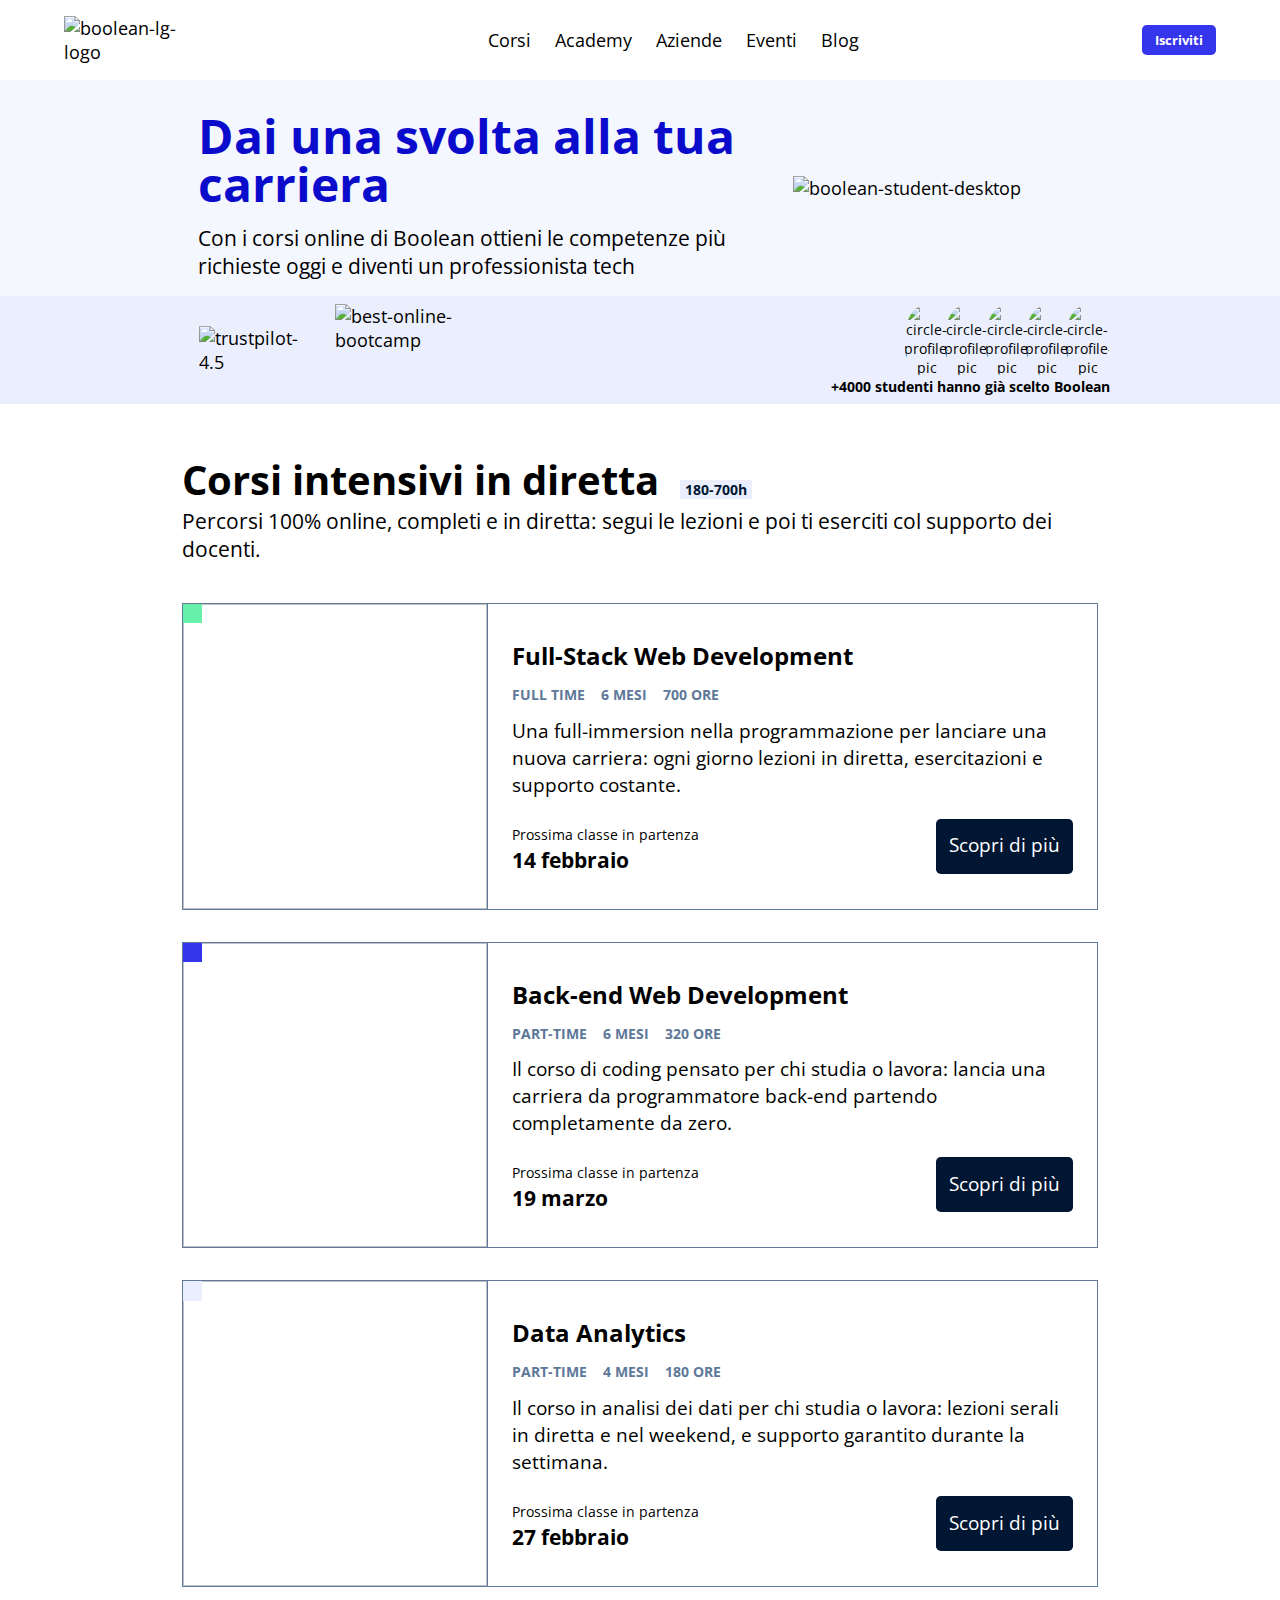
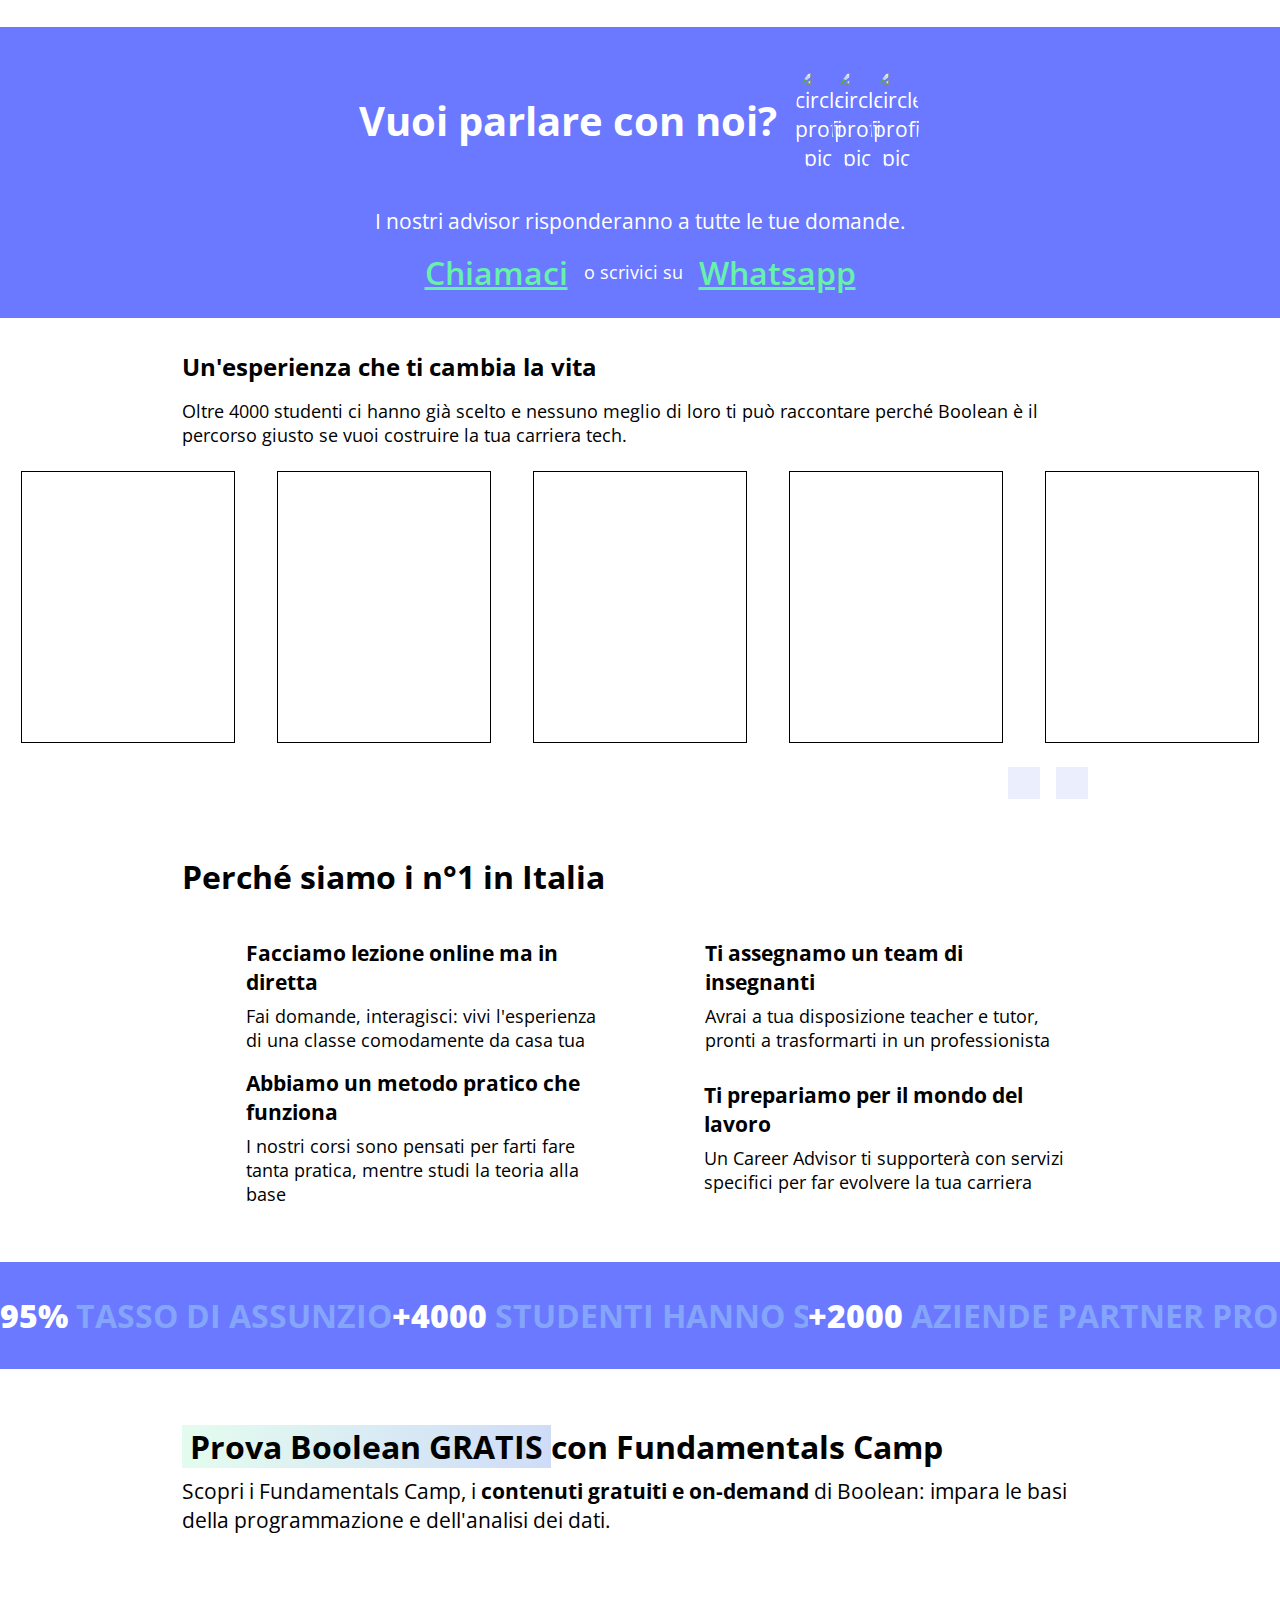
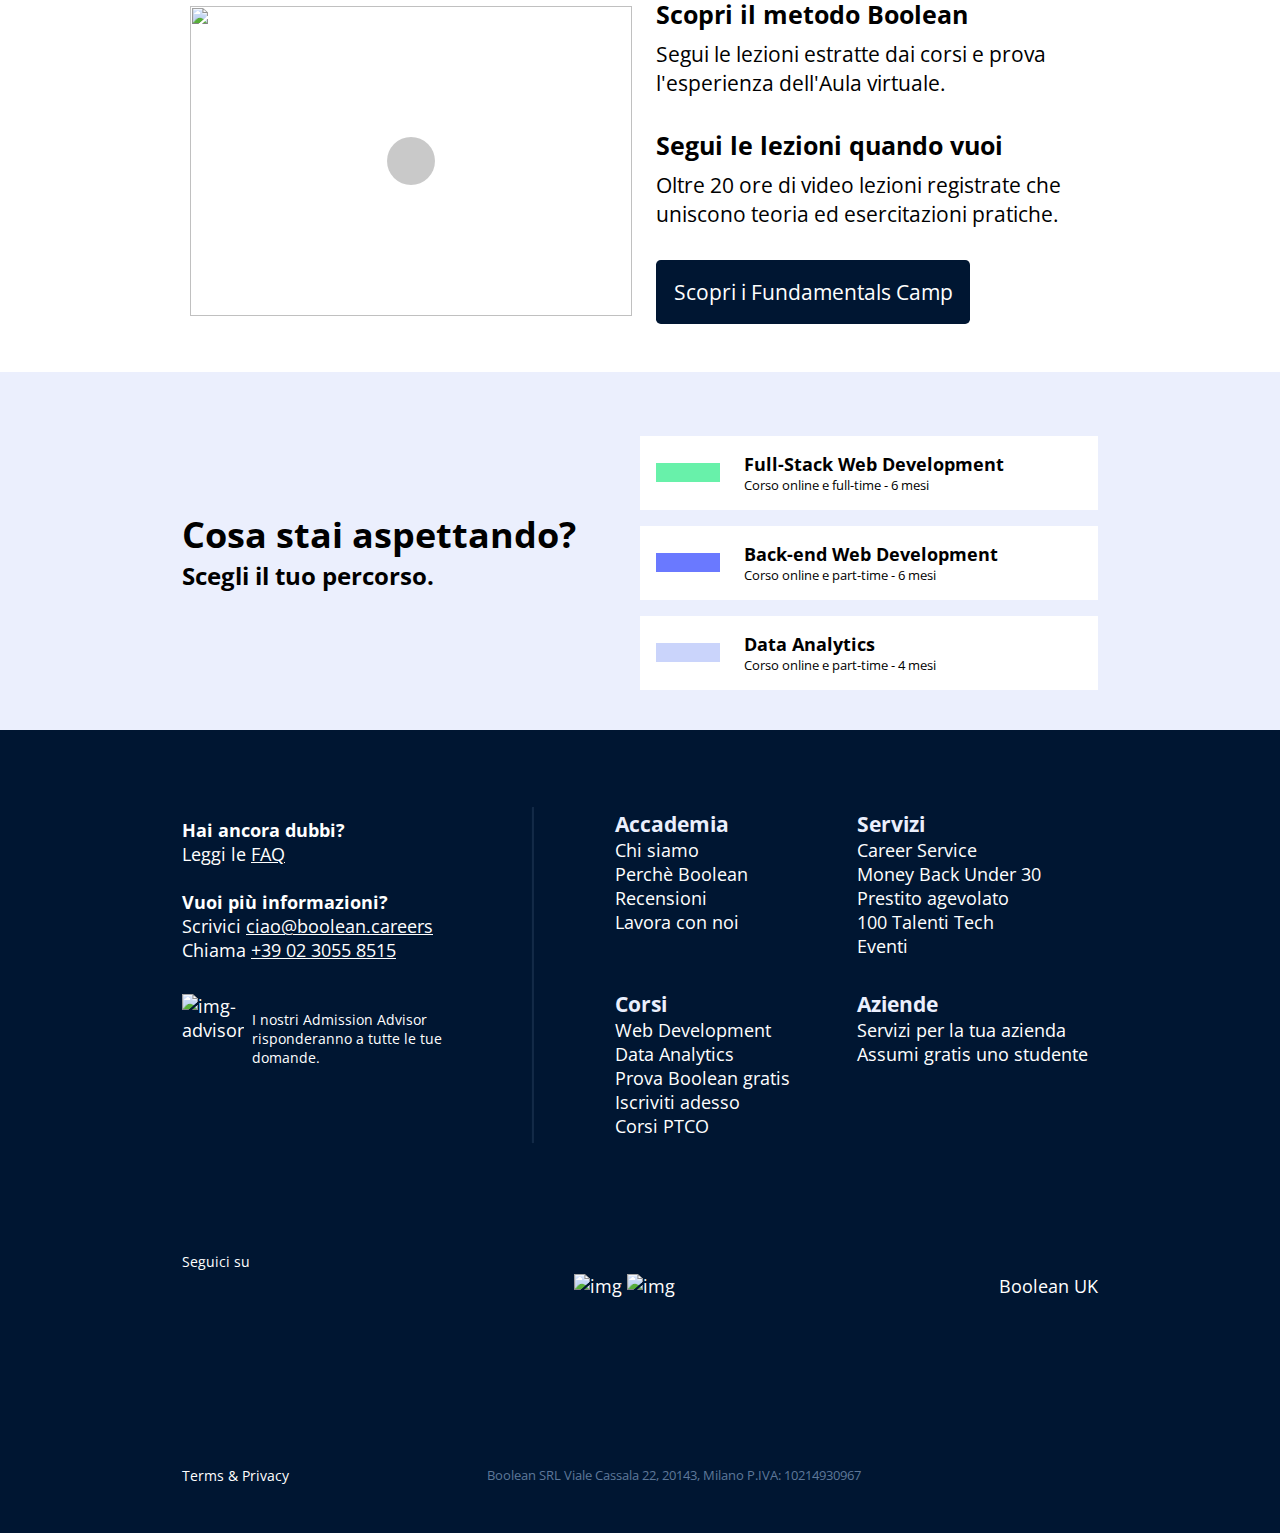
==== commit 9804ebee: "fix mistakes" ====
--- a/bonus/index.html
+++ b/bonus/index.html
@@ -499,10 +499,11 @@
                                 alt="img-advisor">
                             <p>I nostri Admission Advisor risponderanno a tutte le tue domande.</p>
                         </div>
-
-                    </div>
-
-                    <hr>
+                        <hr>
+
+                    </div>
+
+                    
 
                     <!-- center/right -->
                     <div class="more-info d-flex col-12 col-lg-8">
@@ -602,7 +603,7 @@
                     <span>Boolean UK</span>
                 </div>
 
-                <div class="privacy d-flex">
+                <div class="privacy">
                     <a href="#" class="link col-lg-4">Terms & Privacy</a>
                     <p class="col-lg-8">Boolean SRL Viale Cassala 22, 20143, Milano P.IVA: 10214930967</p>
                 </div>
--- a/bonus/assets/css/style.css
+++ b/bonus/assets/css/style.css
@@ -634,8 +634,7 @@
     animation-name: slide;
 
     & > span{
-        white-space: nowrap;      
-        
+        white-space: nowrap;
     }
 } */
 
@@ -768,8 +767,7 @@
 }
 
 .footer-top{
-    width: 100%;
-    position: relative;    
+    width: 100%;  
     background-color: var(--bool-btn-dark);    
     padding-top: 4rem;
 
@@ -780,9 +778,11 @@
 
     & .adv-pic{
         padding: 2rem 0;
+        align-items: center;
 
         & > p{
             font-size: 0.9rem;
+            padding-left: 0.5rem;
         }
     }
     
@@ -790,6 +790,10 @@
         color: var(--bool-lighter);
     }
         
+}
+
+.contact-us{
+    position: relative;
 }
 
 .contact-us h4{
@@ -865,10 +869,10 @@
 
 hr{
     position: absolute;
-    right: 40%;
-    top: 35%;
-    transform: rotate(90deg);    
-    width: 35%;
+    right: -70%;
+    top: 50%;
+    transform: rotate(90deg);
+    width: 110%;
     background-color: var(--bool-footer);
     border: 1px solid var(--bool-footer);
     display: none;
@@ -896,6 +900,8 @@
         padding-top: 1.5rem;
     }
 }
+
+/* #endregion footer */
 
 
 
@@ -1254,6 +1260,7 @@
     }
     
     .privacy{
+        display: flex;
         justify-content: space-between;
         align-items: center;
 
@@ -1275,3 +1282,5 @@
 
 }
 
+
+/* #endregion media query */